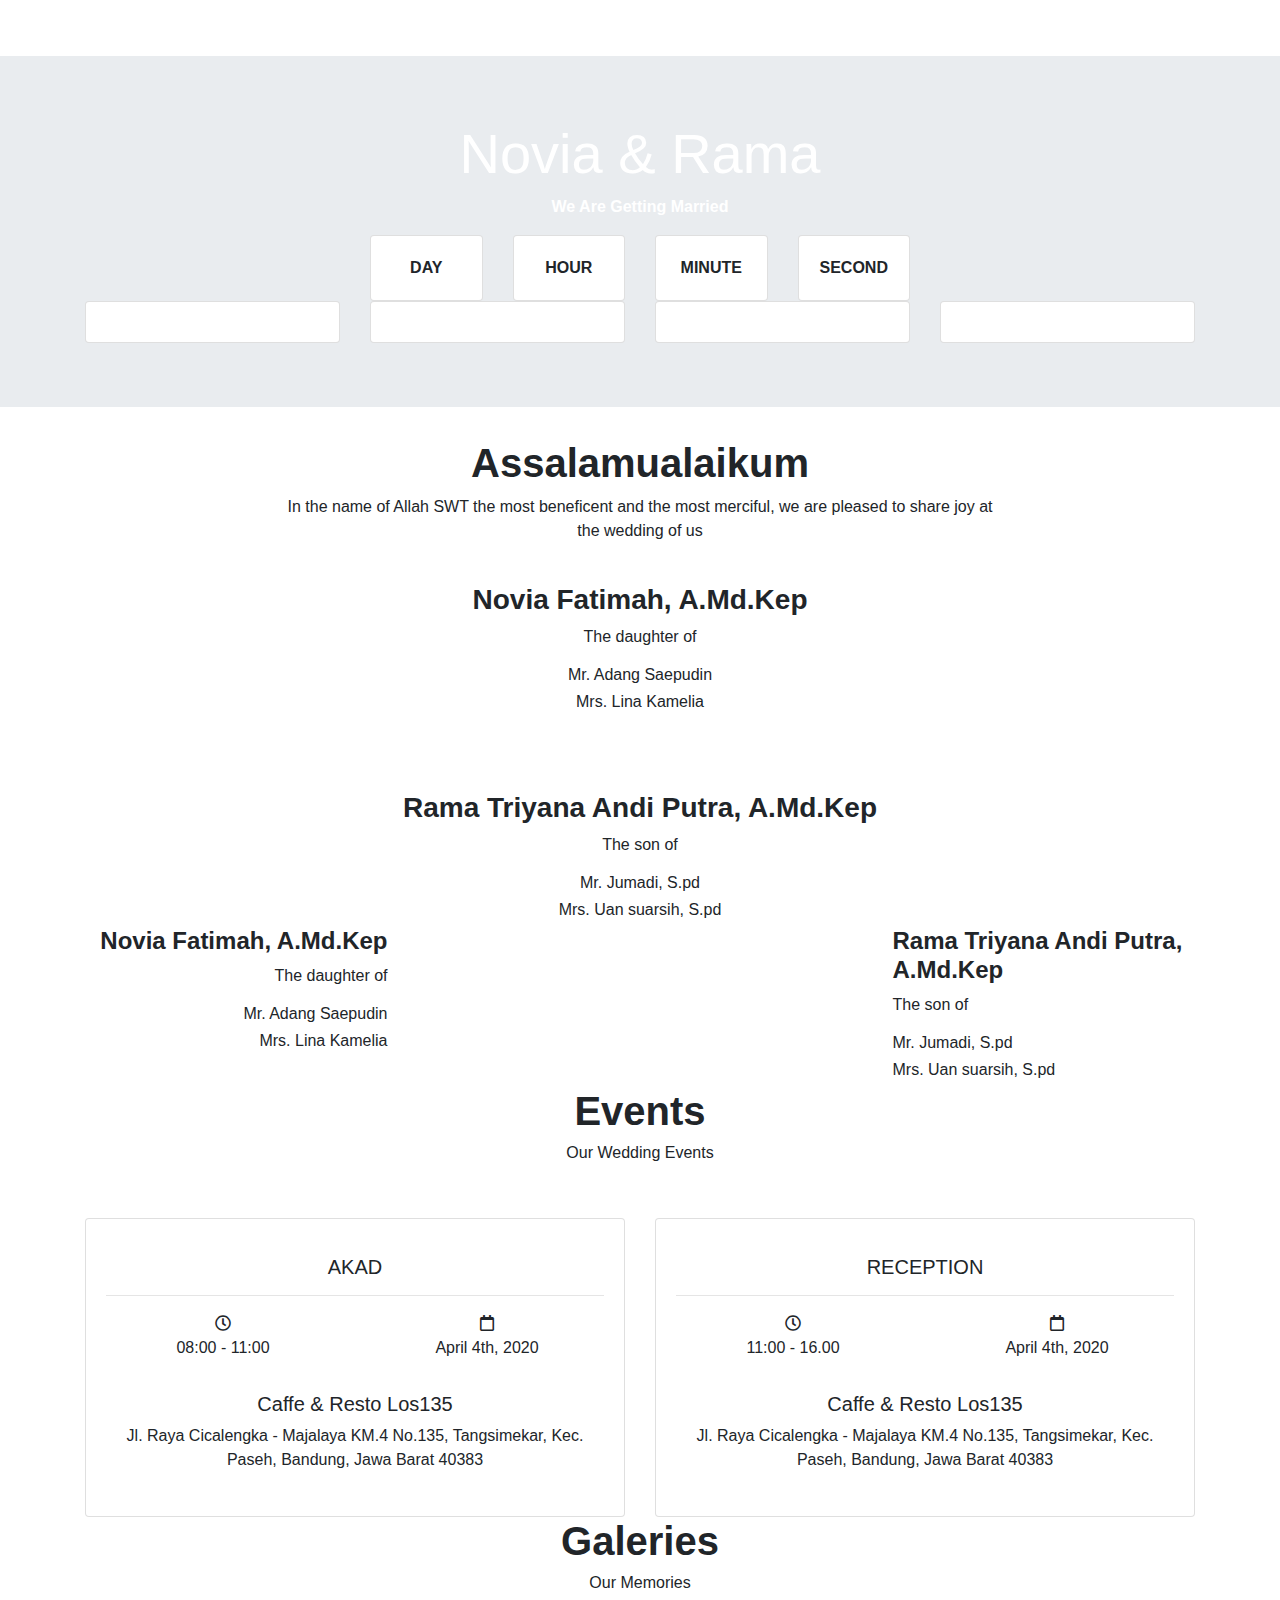
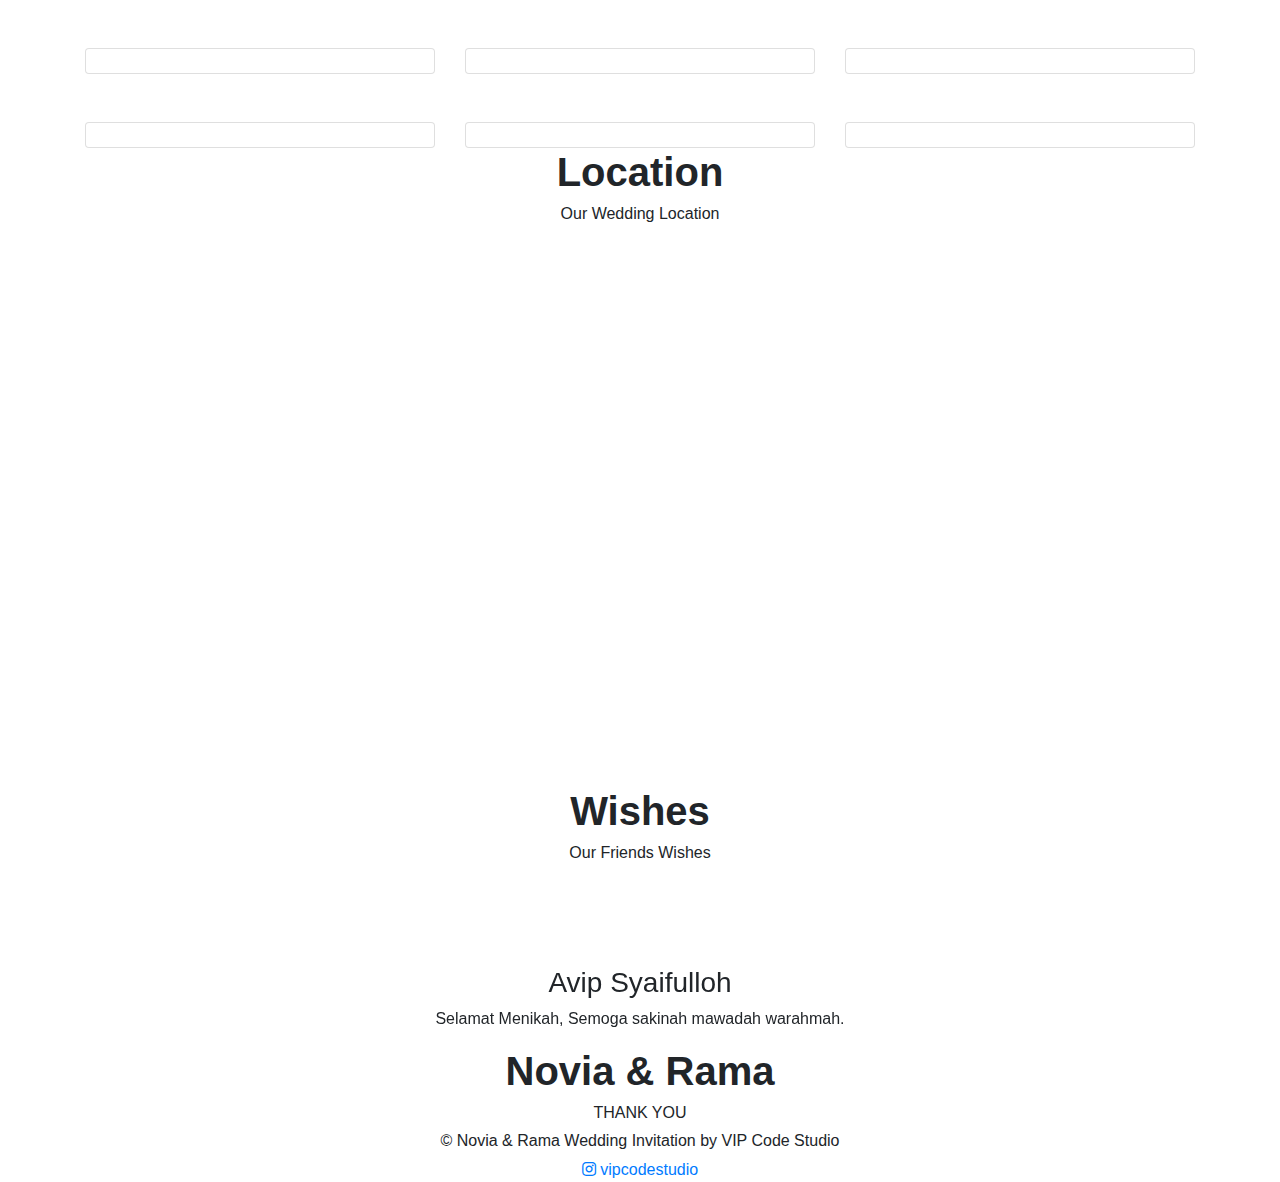
==== index.html @ 7a6344ca "Update v.3" ====
<!doctype html>
<html lang="en">

<head>
    <!-- Required meta tags -->
    <meta charset="utf-8">
    <meta name="viewport" content="width=device-width, initial-scale=1">
    <link rel="icon" type="image/png" href="assets/img/fav.png">
    <!-- Bootstrap CSS -->
    <link rel="stylesheet" href="https://cdn.jsdelivr.net/npm/bootstrap@4.5.3/dist/css/bootstrap.min.css">
    <link rel="preconnect" href="https://fonts.gstatic.com">
    <link
        href="https://fonts.googleapis.com/css2?family=Sacramento&family=Work+Sans:ital,wght@0,100;0,200;0,300;0,400;0,500;0,600;0,700;0,800;0,900;1,100;1,200;1,300;1,400;1,500;1,600;1,700;1,800;1,900&display=swap"
        rel="stylesheet">
    <link href="https://fonts.googleapis.com/css2?family=Sacramento&display=swap" rel="stylesheet">
    <link rel="stylesheet" href="https://pro.fontawesome.com/releases/v5.10.0/css/all.css">
    <link rel="stylesheet" href="css/style.css">
    <title>Novia & Rama</title>
</head>

<body class="bg3">
    <nav class="navbar">
        <div
            class="container justify-content-center text-center align-content-center align-items-center align-self-center center">
            <a class="navbar-brand font1 text-white" href="#">Wedding</a>
        </div>
    </nav>
    <div class="jumbotron jumbotron-fluid parallax">
        <div
            class="container justify-content-center text-center align-content-center align-items-center align-self-center center">
            <h1 class="display-4 font1 text-white">Novia & Rama</h1>
            <p class="text-white font-weight-bolder">We Are Getting Married</p>
            <div class="row desktop counter">
                <div class="col-3">
                </div>
                <div class="col-6">
                    <div class="row">
                        <div class="col-3">
                            <div class="card mx-auto">
                                <div class="card-body round">
                                    <div id="day">

                                    </div>
                                    <div class="count-text font-weight-bold">
                                        DAY
                                    </div>
                                </div>
                            </div>
                        </div>
                        <div class="col-3">
                            <div class="card mx-auto">
                                <div class="card-body round">
                                    <div id="hour">

                                    </div>
                                    <div class="count-text font-weight-bold">
                                        HOUR
                                    </div>
                                </div>
                            </div>
                        </div>
                        <div class="col-3">
                            <div class="card mx-auto">
                                <div class="card-body round">
                                    <div id="minute">

                                    </div>
                                    <div class="count-text font-weight-bold">
                                        MINUTE
                                    </div>
                                </div>
                            </div>
                        </div>
                        <div class="col-3">
                            <div class="card mx-auto">
                                <div class="card-body round">
                                    <div id="second">

                                    </div>
                                    <div class="count-text font-weight-bold">
                                        SECOND
                                    </div>
                                </div>
                            </div>
                        </div>
                    </div>

                </div>
                <div class="col-3">
                </div>
            </div>
            <div class="row mobile counter">

                <div class="col-12">
                    <div class="row">
                        <div class="col-3">
                            <div class="card mx-auto">
                                <div class="card-body round">
                                    <div id="day-mobile">

                                    </div>
                                </div>
                            </div>
                        </div>
                        <div class="col-3">
                            <div class="card mx-auto">
                                <div class="card-body round">
                                    <div id="hour-mobile">

                                    </div>
                                </div>
                            </div>
                        </div>
                        <div class="col-3">
                            <div class="card mx-auto">
                                <div class="card-body round">
                                    <div id="minute-mobile">

                                    </div>
                                </div>
                            </div>
                        </div>
                        <div class="col-3">
                            <div class="card mx-auto">
                                <div class="card-body round">
                                    <div id="second-mobile">

                                    </div>
                                </div>
                            </div>
                        </div>
                    </div>

                </div>
            </div>
        </div>
    </div>
    <section class="hello bg3">
        <div class="container" id="hello">
            <div class="hello-title text-center">
                <div class="row">
                    <div class="col-0 col-md-2 col-lg-2">

                    </div>
                    <div class="col-12 col-md-8 col-lg-8">
                        <h1 class="font1 font-weight-bold color1">Assalamualaikum</h1>
                        <p class="color1">In the name of Allah SWT the most beneficent and the most merciful, we are
                            pleased to share joy at the wedding of us</p>
                    </div>
                    <div class="col-0 col-md-2 col-lg-2">

                    </div>
                </div>
            </div>
            <div class="hello-body justify-content-center text-center align-content-center mobile">
                <div class="row">
                    <div class="col-12">
                        <div class="row">
                            <div class="col-12">
                                <img src="assets/img/12.png" alt="">
                            </div>
                            <div class="col-12">
                                <h3 class="font1 font-weight-bolder name color1-dark">Novia Fatimah, A.Md.Kep</h3>
                                <p class="color1">The daughter of</p>
                                <h6 class="color1">Mr. Adang Saepudin</h6>
                                <h6 class="color1">Mrs. Lina Kamelia</h6>
                            </div>

                        </div>

                    </div>
                    <div class="col-12 mt-5">
                        <div class="row">
                            <div class="col-12">
                                <img src="assets/img/11.png" alt="">
                            </div>
                            <div class="col-12">
                                <h3 class="font1 font-weight-bolder name color1-dark">Rama Triyana Andi Putra, A.Md.Kep
                                </h3>
                                <p class="color1">The son of</p>
                                <h6 class="color1">Mr. Jumadi, S.pd</h6>
                                <h6 class="color1">Mrs. Uan suarsih, S.pd</h6>
                            </div>
                        </div>

                    </div>
                </div>
            </div>
            <div class="hello-body desktop">
                <div class="row">
                    <div class="col-6">
                        <div class="row">
                            <div class="col-7 text-right">
                                <h4 class="font1 font-weight-bolder name color1-dark">Novia Fatimah, A.Md.Kep</h4>
                                <p class="color1">The daughter of</p>
                                <h6 class="color1">Mr. Adang Saepudin</h6>
                                <h6 class="color1">Mrs. Lina Kamelia</h6>
                            </div>
                            <div class="col-5">
                                <img src="assets/img/12.png" alt="">
                            </div>
                        </div>

                    </div>
                    <div class="col-6">
                        <div class="row">
                            <div class="col-5">
                                <img src="assets/img/11.png" alt="">
                            </div>
                            <div class="col-7">
                                <h4 class="font1 font-weight-bolder name color1-dark">Rama Triyana Andi Putra, A.Md.Kep
                                </h4>
                                <p class="color1">The son of</p>
                                <h6 class="color1">Mr. Jumadi, S.pd</h6>
                                <h6 class="color1">Mrs. Uan suarsih, S.pd</h6>
                            </div>
                        </div>

                    </div>
                </div>
            </div>
        </div>
    </section>
    <section class="event bg1">
        <div class="container" id="event">
            <div class="hello-title text-center">
                <h1 class="font1 font-weight-bold color3">Events</h1>
                <h6 class="color3 subtitle">Our Wedding Events</h6>
            </div>
            <div class="row">
                <div class="col-sm-12 col-lg-6 col-md-6 text-center mt-5">
                    <div class="card bg3">
                        <div class="card-body bg1-dark color3">
                            <h5 class="card-title mt-3">AKAD</h5>
                            <hr class="bg3">
                            <div class="row mb-3 mt-3">
                                <div class="col">
                                    <i class="far fa-clock"></i>
                                    <p>08:00 - 11:00</p>
                                </div>
                                <div class="col">
                                    <i class="far fa-calendar"></i>
                                    <p>April 4th, 2020</p>
                                </div>
                            </div>
                            <h5 cla>Caffe & Resto Los135</h5>
                            <p class="card-text mb-4">Jl. Raya Cicalengka - Majalaya KM.4 No.135, Tangsimekar, Kec.
                                Paseh, Bandung, Jawa Barat 40383</p>
                        </div>
                    </div>
                </div>
                <div class="col-sm-12 col-lg-6 col-md-6 text-center mt-5">
                    <div class="card bg3">
                        <div class="card-body bg1-dark color3">
                            <h5 class="card-title mt-3">RECEPTION</h5>
                            <hr class="bg3">
                            <div class="row mb-3 mt-3">
                                <div class="col">
                                    <i class="far fa-clock"></i>
                                    <p>11:00 - 16.00</p>
                                </div>
                                <div class="col">
                                    <i class="far fa-calendar"></i>
                                    <p>April 4th, 2020</p>
                                </div>
                            </div>
                            <h5>Caffe & Resto Los135</h5>
                            <p class="card-text mb-4">Jl. Raya Cicalengka - Majalaya KM.4 No.135, Tangsimekar, Kec.
                                Paseh, Bandung, Jawa Barat 40383</p>
                        </div>
                    </div>
                </div>
            </div>
        </div>
    </section>
    <section class="galery">
        <div class="container" id="event">
            <div class="hello-title text-center">
                <h1 class="font1 font-weight-bold color1">Galeries</h1>
                <h6 class="color1 subtitle">Our Memories</h6>
            </div>
            <div class="row">
                <div class="col-sm-12 col-lg-4 col-md-4 text-center mt-5">
                    <div class="card bg3">
                        <a type="button" data-toggle="modal" data-target="#exampleModal1">
                            <img src="assets/img/1.jpg" alt="" style="width: 100%;">
                        </a>
                        <div class="modal fade" id="exampleModal1" tabindex="-1" aria-labelledby="exampleModalLabel"
                            aria-hidden="true">
                            <div class="modal-dialog">
                                <div class="modal-content">
                                    <div class="modal-body">
                                        <button type="button" class="close mb-3" data-dismiss="modal"
                                            aria-label="Close">
                                            <span aria-hidden="true">&times;</span>
                                        </button>
                                        <img src="assets/img/1.jpg" alt="" style="width: 100%;">
                                    </div>
                                </div>
                            </div>
                        </div>
                    </div>
                </div>
                <div class="col-sm-12 col-lg-4 col-md-4 text-center mt-5">
                    <div class="card bg3">
                        <a type="button" data-toggle="modal" data-target="#exampleModal2">
                            <img src="assets/img/2.jpg" alt="" style="width: 100%;">
                        </a>
                        <div class="modal fade" id="exampleModal2" tabindex="-1" aria-labelledby="exampleModalLabel"
                            aria-hidden="true">
                            <div class="modal-dialog">
                                <div class="modal-content">
                                    <div class="modal-body">
                                        <button type="button" class="close mb-3" data-dismiss="modal"
                                            aria-label="Close">
                                            <span aria-hidden="true">&times;</span>
                                        </button>
                                        <img src="assets/img/2.jpg" alt="" style="width: 100%;">
                                    </div>
                                </div>
                            </div>
                        </div>
                    </div>
                </div>
                <div class="col-sm-12 col-lg-4 col-md-4 text-center mt-5">
                    <div class="card bg3">
                        <a type="button" data-toggle="modal" data-target="#exampleModal3">
                            <img src="assets/img/3.jpg" alt="" style="width: 100%;">
                        </a>
                        <div class="modal fade" id="exampleModal3" tabindex="-1" aria-labelledby="exampleModalLabel"
                            aria-hidden="true">
                            <div class="modal-dialog">
                                <div class="modal-content">
                                    <div class="modal-body">
                                        <button type="button" class="close mb-3" data-dismiss="modal"
                                            aria-label="Close">
                                            <span aria-hidden="true">&times;</span>
                                        </button>
                                        <img src="assets/img/3.jpg" alt="" style="width: 100%;">
                                    </div>
                                </div>
                            </div>
                        </div>
                    </div>
                </div>
                <div class="col-sm-12 col-lg-4 col-md-4 text-center mt-5">
                    <div class="card bg3">
                        <a type="button" data-toggle="modal" data-target="#exampleModal4">
                            <img src="assets/img/4.jpg" alt="" style="width: 100%;">
                        </a>
                        <div class="modal fade" id="exampleModal4" tabindex="-1" aria-labelledby="exampleModalLabel"
                            aria-hidden="true">
                            <div class="modal-dialog">
                                <div class="modal-content">
                                    <div class="modal-body">
                                        <button type="button" class="close mb-3" data-dismiss="modal"
                                            aria-label="Close">
                                            <span aria-hidden="true">&times;</span>
                                        </button>
                                        <img src="assets/img/4.jpg" alt="" style="width: 100%;">
                                    </div>
                                </div>
                            </div>
                        </div>
                    </div>
                </div>
                <div class="col-sm-12 col-lg-4 col-md-4 text-center mt-5">
                    <div class="card bg3">
                        <a type="button" data-toggle="modal" data-target="#exampleModal5">
                            <img src="assets/img/5.jpg" alt="" style="width: 100%;">
                        </a>
                        <div class="modal fade" id="exampleModal5" tabindex="-1" aria-labelledby="exampleModalLabel"
                            aria-hidden="true">
                            <div class="modal-dialog">
                                <div class="modal-content">
                                    <div class="modal-body">
                                        <button type="button" class="close mb-3" data-dismiss="modal"
                                            aria-label="Close">
                                            <span aria-hidden="true">&times;</span>
                                        </button>
                                        <img src="assets/img/5.jpg" alt="" style="width: 100%;">
                                    </div>
                                </div>
                            </div>
                        </div>
                    </div>
                </div>
                <div class="col-sm-12 col-lg-4 col-md-4 text-center mt-5">
                    <div class="card bg3">
                        <a type="button" data-toggle="modal" data-target="#exampleModal6">
                            <img src="assets/img/1.jpg" alt="" style="width: 100%;">
                        </a>
                        <div class="modal fade" id="exampleModal6" tabindex="-1" aria-labelledby="exampleModalLabel"
                            aria-hidden="true">
                            <div class="modal-dialog">
                                <div class="modal-content">
                                    <div class="modal-body">
                                        <button type="button" class="close mb-3" data-dismiss="modal"
                                            aria-label="Close">
                                            <span aria-hidden="true">&times;</span>
                                        </button>
                                        <img src="assets/img/1.jpg" alt="" style="width: 100%;">
                                    </div>
                                </div>
                            </div>
                        </div>
                    </div>
                </div>
            </div>
        </div>
    </section>

    <section class="location bg1">
        <div class="container" id="event">
            <div class="hello-title text-center">
                <h1 class="font1 font-weight-bold color3">Location</h1>
                <h6 class="color3 subtitle">Our Wedding Location</h6>
            </div>
            <div class="row">
                <div class="col-12 text-center mt-5">
                    <iframe
                        src="https://www.google.com/maps/embed?pb=!1m18!1m12!1m3!1d1979.8964430407887!2d107.78313788121464!3d-7.0336127364012455!2m3!1f0!2f0!3f0!3m2!1i1024!2i768!4f13.1!3m3!1m2!1s0x2e68c76e57fc1f1b%3A0x6f601465668c6c4a!2sCaffe%20%26%20Resto%20Los135!5e0!3m2!1sid!2sid!4v1610273594514!5m2!1sid!2sid"
                        frameborder="0" style="border:0; width: 100%; height: 500px;" allowfullscreen=""
                        aria-hidden="false" tabindex="0"></iframe>
                </div>
            </div>
        </div>
    </section>

    <section class="wishes">
        <div class="container" id="event">
            <div class="hello-title text-center">
                <h1 class="font1 font-weight-bold color1">Wishes</h1>
                <h6 class="color1 subtitle">Our Friends Wishes</h6>
            </div>
            <div class="row">
                <div class="col-12 text-center mt-5">
                    <div id="carouselExampleControls" class="carousel slide" data-ride="carousel">
                        <div class="carousel-inner">
                            <div class="carousel-item active pt-5">
                                <h3 class="color1">Avip Syaifulloh</h3>
                                <p class="color1">Selamat Menikah, Semoga sakinah mawadah warahmah.</p>
                            </div>
                            <div class="carousel-item pt-5">
                                <h3 class="color1">Nurwidyah Azizah</h3>
                                <p class="color1">Selamat Menikah, Semoga sakinah mawadah warahmah</p>
                            </div>
                            <div class="carousel-item pt-5">
                                <h3 class="color1">Nursafira</h3>
                                <p class="color1">Selamat Menikah, Semoga sakinah mawadah warahmah</p>
                            </div>
                        </div>
                        <a class="carousel-control-prev" href="#carouselExampleControls" role="button"
                            data-slide="prev">
                            <span class="carousel-control-prev-icon color1" aria-hidden="true"></span>
                            <span class="sr-only">Previous</span>
                        </a>
                        <a class="carousel-control-next" href="#carouselExampleControls" role="button"
                            data-slide="next">
                            <span class="carousel-control-next-icon" aria-hidden="true"></span>
                            <span class="sr-only">Next</span>
                        </a>
                    </div>
                </div>
            </div>

        </div>
    </section>
    <section class="footer">
        <div class="container" id="event">
            <div class="hello-title text-center">
                <h1 class="font1 font-weight-bold color1">Novia & Rama</h1>
                <h6 class="color1 subtitle">THANK YOU</h6>
                <h6 class="color1 ft">© Novia & Rama Wedding Invitation by VIP Code Studio</h6>
                <a href="#"><span class="color1"><i class="fab fa-instagram"></i> vipcodestudio</span></a>
            </div>
        </div>
    </section>
    <audio id="idAudio" autoplay preload loop>
        <source src="assets/audio/audio.mp3" type="audio/mpeg">
        Your browser does not support the audio element.
    </audio>
    



    <!-- Optional JavaScript; choose one of the two! -->

    <!-- Option 1: Bootstrap Bundle with Popper -->
    <script src="https://code.jquery.com/jquery-3.5.1.min.js"></script>
    <script src="https://cdn.jsdelivr.net/npm/bootstrap@4.5.3/dist/js/bootstrap.bundle.min.js"></script>
    <script src="js/script.js"></script>
    <!-- Option 2: Separate Popper and Bootstrap JS -->
    <!--
    <script src="https://cdn.jsdelivr.net/npm/@popperjs/core@2.5.4/dist/umd/popper.min.js" integrity="sha384-q2kxQ16AaE6UbzuKqyBE9/u/KzioAlnx2maXQHiDX9d4/zp8Ok3f+M7DPm+Ib6IU" crossorigin="anonymous"></script>
    <script src="https://cdn.jsdelivr.net/npm/bootstrap@5.0.0-beta1/dist/js/bootstrap.min.js" integrity="sha384-pQQkAEnwaBkjpqZ8RU1fF1AKtTcHJwFl3pblpTlHXybJjHpMYo79HY3hIi4NKxyj" crossorigin="anonymous"></script>
    -->
</body>

</html>
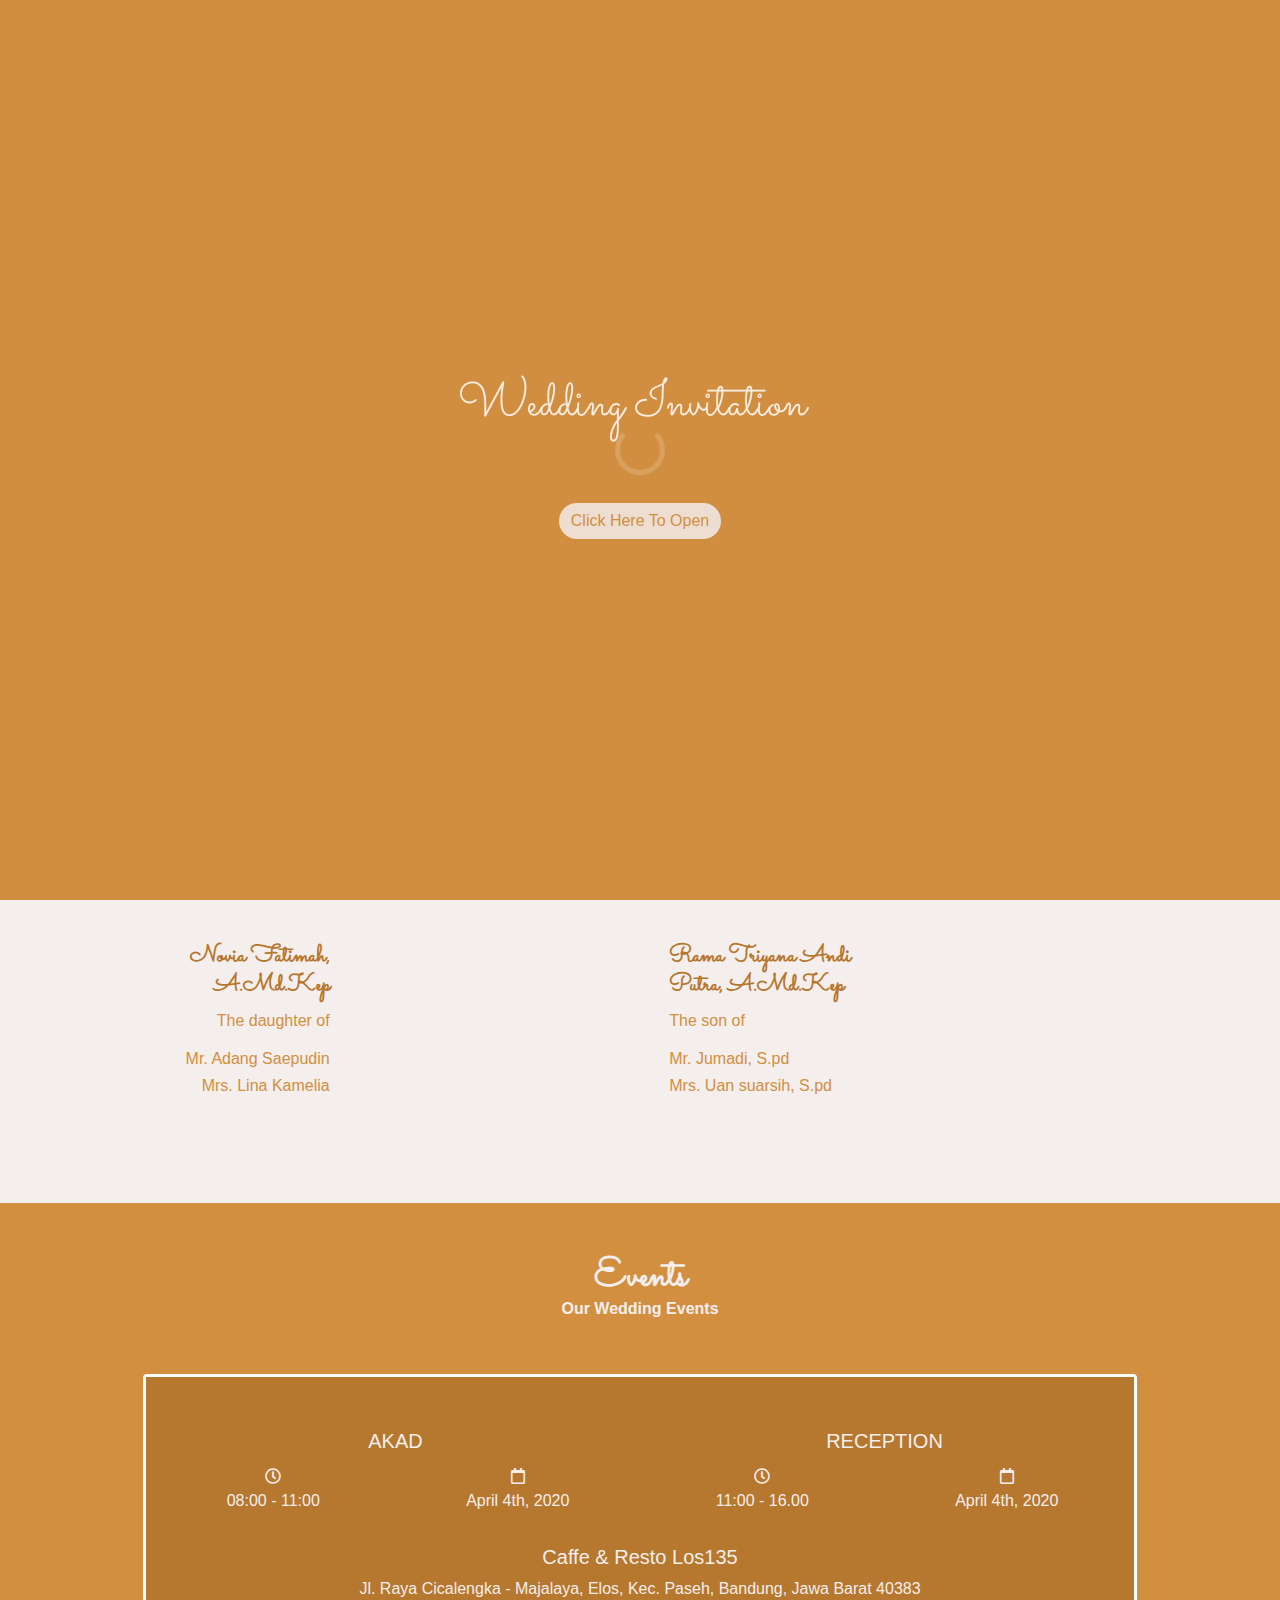
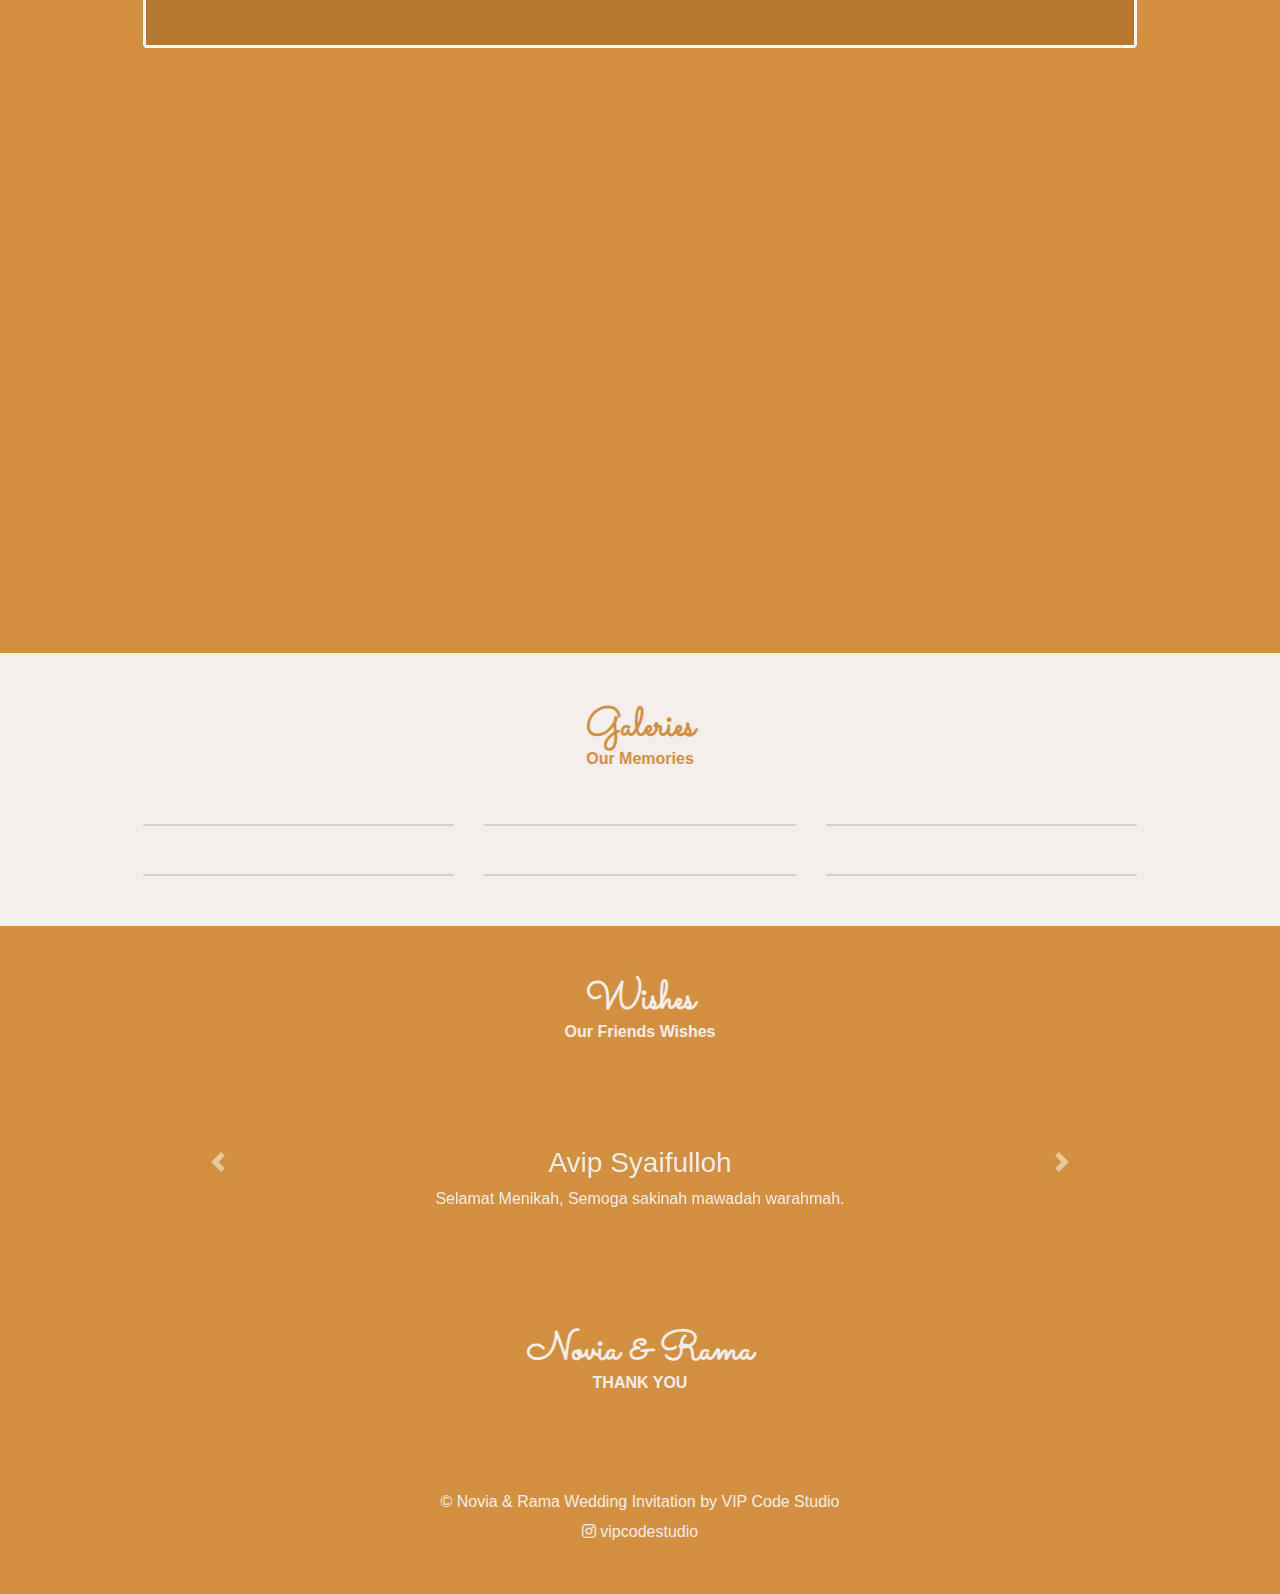
==== commit 52a0473c: "add preloader" ====
--- a/index.html
+++ b/index.html
@@ -1,500 +1,466 @@
-<!doctype html>
+<!DOCTYPE html>
 <html lang="en">
-
-<head>
+  <head>
     <!-- Required meta tags -->
-    <meta charset="utf-8">
-    <meta name="viewport" content="width=device-width, initial-scale=1">
-    <link rel="icon" type="image/png" href="assets/img/fav.png">
+    <meta charset="utf-8" />
+    <meta name="viewport" content="width=device-width, initial-scale=1" />
+    <link rel="icon" type="image/png" href="assets/img/fav.png" />
     <!-- Bootstrap CSS -->
-    <link rel="stylesheet" href="https://cdn.jsdelivr.net/npm/bootstrap@4.5.3/dist/css/bootstrap.min.css">
-    <link rel="preconnect" href="https://fonts.gstatic.com">
     <link
-        href="https://fonts.googleapis.com/css2?family=Sacramento&family=Work+Sans:ital,wght@0,100;0,200;0,300;0,400;0,500;0,600;0,700;0,800;0,900;1,100;1,200;1,300;1,400;1,500;1,600;1,700;1,800;1,900&display=swap"
-        rel="stylesheet">
-    <link href="https://fonts.googleapis.com/css2?family=Sacramento&display=swap" rel="stylesheet">
-    <link rel="stylesheet" href="https://pro.fontawesome.com/releases/v5.10.0/css/all.css">
-    <link rel="stylesheet" href="css/style.css">
+      rel="stylesheet"
+      href="https://cdn.jsdelivr.net/npm/bootstrap@4.5.3/dist/css/bootstrap.min.css"
+    />
+
+    <link rel="preconnect" href="https://fonts.gstatic.com" />
+    <link
+      href="https://fonts.googleapis.com/css2?family=Sacramento&family=Work+Sans:ital,wght@0,100;0,200;0,300;0,400;0,500;0,600;0,700;0,800;0,900;1,100;1,200;1,300;1,400;1,500;1,600;1,700;1,800;1,900&display=swap"
+      rel="stylesheet"
+    />
+    <link
+      href="https://fonts.googleapis.com/css2?family=Sacramento&display=swap"
+      rel="stylesheet"
+    />
+    <link
+      rel="stylesheet"
+      href="https://pro.fontawesome.com/releases/v5.10.0/css/all.css"
+    />
+    <link rel="stylesheet" href="css/styles.css" />
+    <script src="https://code.jquery.com/jquery-3.5.1.min.js"></script>
     <title>Novia & Rama</title>
-</head>
-
-<body class="bg3">
+  </head>
+
+  <body class="bg3">
+    <div class="loader-container">
+      <div class="loader"></div>
+    </div>
+
+    <div class="welcome" id="welcome">
+      <div class="row">
+        <div class="col-12 text-center">
+          <h1 class="navbar-brand font1 text-white" href="#">
+            Wedding Invitation
+          </h1>
+        </div>
+        <div class="col-12 text-center">
+          <button type="button" class="btn-open btn mt-5" id="btn-open">
+            Click Here To Open
+          </button>
+        </div>
+      </div>
+    </div>
+
     <nav class="navbar">
-        <div
-            class="container justify-content-center text-center align-content-center align-items-center align-self-center center">
-            <a class="navbar-brand font1 text-white" href="#">Wedding</a>
-        </div>
+      <div
+        class="container justify-content-center text-center align-content-center align-items-center align-self-center center"
+      >
+        <a class="navbar-brand font1 text-white" href="#">Wedding</a>
+      </div>
     </nav>
     <div class="jumbotron jumbotron-fluid parallax">
-        <div
-            class="container justify-content-center text-center align-content-center align-items-center align-self-center center">
-            <h1 class="display-4 font1 text-white">Novia & Rama</h1>
-            <p class="text-white font-weight-bolder">We Are Getting Married</p>
-            <div class="row desktop counter">
-                <div class="col-3">
-                </div>
-                <div class="col-6">
-                    <div class="row">
-                        <div class="col-3">
-                            <div class="card mx-auto">
-                                <div class="card-body round">
-                                    <div id="day">
-
-                                    </div>
-                                    <div class="count-text font-weight-bold">
-                                        DAY
-                                    </div>
-                                </div>
-                            </div>
-                        </div>
-                        <div class="col-3">
-                            <div class="card mx-auto">
-                                <div class="card-body round">
-                                    <div id="hour">
-
-                                    </div>
-                                    <div class="count-text font-weight-bold">
-                                        HOUR
-                                    </div>
-                                </div>
-                            </div>
-                        </div>
-                        <div class="col-3">
-                            <div class="card mx-auto">
-                                <div class="card-body round">
-                                    <div id="minute">
-
-                                    </div>
-                                    <div class="count-text font-weight-bold">
-                                        MINUTE
-                                    </div>
-                                </div>
-                            </div>
-                        </div>
-                        <div class="col-3">
-                            <div class="card mx-auto">
-                                <div class="card-body round">
-                                    <div id="second">
-
-                                    </div>
-                                    <div class="count-text font-weight-bold">
-                                        SECOND
-                                    </div>
-                                </div>
-                            </div>
-                        </div>
-                    </div>
-
-                </div>
-                <div class="col-3">
-                </div>
-            </div>
-            <div class="row mobile counter">
-
-                <div class="col-12">
-                    <div class="row">
-                        <div class="col-3">
-                            <div class="card mx-auto">
-                                <div class="card-body round">
-                                    <div id="day-mobile">
-
-                                    </div>
-                                </div>
-                            </div>
-                        </div>
-                        <div class="col-3">
-                            <div class="card mx-auto">
-                                <div class="card-body round">
-                                    <div id="hour-mobile">
-
-                                    </div>
-                                </div>
-                            </div>
-                        </div>
-                        <div class="col-3">
-                            <div class="card mx-auto">
-                                <div class="card-body round">
-                                    <div id="minute-mobile">
-
-                                    </div>
-                                </div>
-                            </div>
-                        </div>
-                        <div class="col-3">
-                            <div class="card mx-auto">
-                                <div class="card-body round">
-                                    <div id="second-mobile">
-
-                                    </div>
-                                </div>
-                            </div>
-                        </div>
-                    </div>
-
-                </div>
-            </div>
-        </div>
+      <div
+        class="container justify-content-center text-center align-content-center align-items-center align-self-center center"
+      >
+        <h1 class="display-4 font1 text-white">Novia & Rama</h1>
+        <p class="text-white font-weight-bolder">We Are Getting Married</p>
+        <div class="row desktop counter">
+          <div class="col-3"></div>
+          <div class="col-6">
+            <div class="row">
+              <div class="col-3">
+                <div class="card mx-auto">
+                  <div class="card-body round">
+                    <div id="day"></div>
+                    <div class="count-text font-weight-bold">DAY</div>
+                  </div>
+                </div>
+              </div>
+              <div class="col-3">
+                <div class="card mx-auto">
+                  <div class="card-body round">
+                    <div id="hour"></div>
+                    <div class="count-text font-weight-bold">HOUR</div>
+                  </div>
+                </div>
+              </div>
+              <div class="col-3">
+                <div class="card mx-auto">
+                  <div class="card-body round">
+                    <div id="minute"></div>
+                    <div class="count-text font-weight-bold">MINUTE</div>
+                  </div>
+                </div>
+              </div>
+              <div class="col-3">
+                <div class="card mx-auto">
+                  <div class="card-body round">
+                    <div id="second"></div>
+                    <div class="count-text font-weight-bold">SECOND</div>
+                  </div>
+                </div>
+              </div>
+            </div>
+          </div>
+          <div class="col-3"></div>
+        </div>
+        <div class="row mobile counter">
+          <div class="col-12">
+            <div class="row">
+              <div class="col-3">
+                <div class="card mx-auto">
+                  <div class="card-body round">
+                    <div id="day-mobile"></div>
+                  </div>
+                </div>
+              </div>
+              <div class="col-3">
+                <div class="card mx-auto">
+                  <div class="card-body round">
+                    <div id="hour-mobile"></div>
+                  </div>
+                </div>
+              </div>
+              <div class="col-3">
+                <div class="card mx-auto">
+                  <div class="card-body round">
+                    <div id="minute-mobile"></div>
+                  </div>
+                </div>
+              </div>
+              <div class="col-3">
+                <div class="card mx-auto">
+                  <div class="card-body round">
+                    <div id="second-mobile"></div>
+                  </div>
+                </div>
+              </div>
+            </div>
+          </div>
+        </div>
+      </div>
     </div>
     <section class="hello bg3">
-        <div class="container" id="hello">
-            <div class="hello-title text-center">
-                <div class="row">
-                    <div class="col-0 col-md-2 col-lg-2">
-
-                    </div>
-                    <div class="col-12 col-md-8 col-lg-8">
-                        <h1 class="font1 font-weight-bold color1">Assalamualaikum</h1>
-                        <p class="color1">In the name of Allah SWT the most beneficent and the most merciful, we are
-                            pleased to share joy at the wedding of us</p>
-                    </div>
-                    <div class="col-0 col-md-2 col-lg-2">
-
-                    </div>
-                </div>
-            </div>
-            <div class="hello-body justify-content-center text-center align-content-center mobile">
-                <div class="row">
-                    <div class="col-12">
-                        <div class="row">
-                            <div class="col-12">
-                                <img src="assets/img/12.png" alt="">
-                            </div>
-                            <div class="col-12">
-                                <h3 class="font1 font-weight-bolder name color1-dark">Novia Fatimah, A.Md.Kep</h3>
-                                <p class="color1">The daughter of</p>
-                                <h6 class="color1">Mr. Adang Saepudin</h6>
-                                <h6 class="color1">Mrs. Lina Kamelia</h6>
-                            </div>
-
-                        </div>
-
-                    </div>
-                    <div class="col-12 mt-5">
-                        <div class="row">
-                            <div class="col-12">
-                                <img src="assets/img/11.png" alt="">
-                            </div>
-                            <div class="col-12">
-                                <h3 class="font1 font-weight-bolder name color1-dark">Rama Triyana Andi Putra, A.Md.Kep
-                                </h3>
-                                <p class="color1">The son of</p>
-                                <h6 class="color1">Mr. Jumadi, S.pd</h6>
-                                <h6 class="color1">Mrs. Uan suarsih, S.pd</h6>
-                            </div>
-                        </div>
-
-                    </div>
-                </div>
-            </div>
-            <div class="hello-body desktop">
-                <div class="row">
-                    <div class="col-6">
-                        <div class="row">
-                            <div class="col-7 text-right">
-                                <h4 class="font1 font-weight-bolder name color1-dark">Novia Fatimah, A.Md.Kep</h4>
-                                <p class="color1">The daughter of</p>
-                                <h6 class="color1">Mr. Adang Saepudin</h6>
-                                <h6 class="color1">Mrs. Lina Kamelia</h6>
-                            </div>
-                            <div class="col-5">
-                                <img src="assets/img/12.png" alt="">
-                            </div>
-                        </div>
-
-                    </div>
-                    <div class="col-6">
-                        <div class="row">
-                            <div class="col-5">
-                                <img src="assets/img/11.png" alt="">
-                            </div>
-                            <div class="col-7">
-                                <h4 class="font1 font-weight-bolder name color1-dark">Rama Triyana Andi Putra, A.Md.Kep
-                                </h4>
-                                <p class="color1">The son of</p>
-                                <h6 class="color1">Mr. Jumadi, S.pd</h6>
-                                <h6 class="color1">Mrs. Uan suarsih, S.pd</h6>
-                            </div>
-                        </div>
-
-                    </div>
-                </div>
-            </div>
-        </div>
+      <div class="container" id="hello">
+        <div class="hello-title text-center">
+          <div class="row">
+            <div class="col-0 col-md-2 col-lg-2"></div>
+            <div class="col-12 col-md-8 col-lg-8">
+              <h1 class="font1 font-weight-bold color1">Assalamualaikum</h1>
+              <p class="color1">
+                In the name of Allah SWT the most beneficent and the most
+                merciful, we are pleased to share joy at the wedding of us
+              </p>
+            </div>
+            <div class="col-0 col-md-2 col-lg-2"></div>
+          </div>
+        </div>
+        <div
+          class="hello-body justify-content-center text-center align-content-center mobile"
+        >
+          <div class="row">
+            <div class="col-12">
+              <div class="row">
+                <div class="col-12">
+                  <img src="assets/img/12.png" alt="" />
+                </div>
+                <div class="col-12">
+                  <h3 class="font1 font-weight-bolder name color1-dark">
+                    Novia Fatimah, A.Md.Kep
+                  </h3>
+                  <p class="color1">The daughter of</p>
+                  <h6 class="color1">Mr. Adang Saepudin</h6>
+                  <h6 class="color1">Mrs. Lina Kamelia</h6>
+                </div>
+              </div>
+            </div>
+            <div class="col-12 mt-5">
+              <div class="row">
+                <div class="col-12">
+                  <img src="assets/img/11.png" alt="" />
+                </div>
+                <div class="col-12">
+                  <h3 class="font1 font-weight-bolder name color1-dark">
+                    Rama Triyana Andi Putra, A.Md.Kep
+                  </h3>
+                  <p class="color1">The son of</p>
+                  <h6 class="color1">Mr. Jumadi, S.pd</h6>
+                  <h6 class="color1">Mrs. Uan suarsih, S.pd</h6>
+                </div>
+              </div>
+            </div>
+          </div>
+        </div>
+        <div class="hello-body desktop">
+          <div class="row">
+            <div class="col-6">
+              <div class="row">
+                <div class="col-7 text-right">
+                  <h4 class="font1 font-weight-bolder name color1-dark">
+                    Novia Fatimah, A.Md.Kep
+                  </h4>
+                  <p class="color1">The daughter of</p>
+                  <h6 class="color1">Mr. Adang Saepudin</h6>
+                  <h6 class="color1">Mrs. Lina Kamelia</h6>
+                </div>
+                <div class="col-5">
+                  <img src="assets/img/12.png" alt="" />
+                </div>
+              </div>
+            </div>
+            <div class="col-6">
+              <div class="row">
+                <div class="col-5">
+                  <img src="assets/img/11.png" alt="" />
+                </div>
+                <div class="col-7">
+                  <h4 class="font1 font-weight-bolder name color1-dark">
+                    Rama Triyana Andi Putra, A.Md.Kep
+                  </h4>
+                  <p class="color1">The son of</p>
+                  <h6 class="color1">Mr. Jumadi, S.pd</h6>
+                  <h6 class="color1">Mrs. Uan suarsih, S.pd</h6>
+                </div>
+              </div>
+            </div>
+          </div>
+        </div>
+      </div>
     </section>
     <section class="event bg1">
-        <div class="container" id="event">
-            <div class="hello-title text-center">
-                <h1 class="font1 font-weight-bold color3">Events</h1>
-                <h6 class="color3 subtitle">Our Wedding Events</h6>
-            </div>
-            <div class="row">
-                <div class="col-sm-12 col-lg-6 col-md-6 text-center mt-5">
-                    <div class="card bg3">
-                        <div class="card-body bg1-dark color3">
-                            <h5 class="card-title mt-3">AKAD</h5>
-                            <hr class="bg3">
-                            <div class="row mb-3 mt-3">
-                                <div class="col">
-                                    <i class="far fa-clock"></i>
-                                    <p>08:00 - 11:00</p>
-                                </div>
-                                <div class="col">
-                                    <i class="far fa-calendar"></i>
-                                    <p>April 4th, 2020</p>
-                                </div>
-                            </div>
-                            <h5 cla>Caffe & Resto Los135</h5>
-                            <p class="card-text mb-4">Jl. Raya Cicalengka - Majalaya KM.4 No.135, Tangsimekar, Kec.
-                                Paseh, Bandung, Jawa Barat 40383</p>
-                        </div>
+      <div class="container" id="event">
+        <div class="hello-title text-center">
+          <h1 class="font1 font-weight-bold color3">Events</h1>
+          <h6 class="color3 subtitle">Our Wedding Events</h6>
+        </div>
+        <div class="row">
+          <div class="col-sm-12 col-lg-12 col-md-12 text-center mt-5">
+            <div class="card bg3">
+              <div class="card-body bg1-dark color3">
+                <div class="row mb-3 mt-3">
+                  <div class="col-lg-6 col-sm-12 col-md-6">
+                    <h5 class="card-title mt-3">AKAD</h5>
+                    <div class="row">
+                      <div class="col">
+                        <i class="far fa-clock"></i>
+                        <p>08:00 - 11:00</p>
+                      </div>
+                      <div class="col">
+                        <i class="far fa-calendar"></i>
+                        <p>April 4th, 2020</p>
+                      </div>
                     </div>
-                </div>
-                <div class="col-sm-12 col-lg-6 col-md-6 text-center mt-5">
-                    <div class="card bg3">
-                        <div class="card-body bg1-dark color3">
-                            <h5 class="card-title mt-3">RECEPTION</h5>
-                            <hr class="bg3">
-                            <div class="row mb-3 mt-3">
-                                <div class="col">
-                                    <i class="far fa-clock"></i>
-                                    <p>11:00 - 16.00</p>
-                                </div>
-                                <div class="col">
-                                    <i class="far fa-calendar"></i>
-                                    <p>April 4th, 2020</p>
-                                </div>
-                            </div>
-                            <h5>Caffe & Resto Los135</h5>
-                            <p class="card-text mb-4">Jl. Raya Cicalengka - Majalaya KM.4 No.135, Tangsimekar, Kec.
-                                Paseh, Bandung, Jawa Barat 40383</p>
-                        </div>
+                  </div>
+                  <div class="col-lg-6 col-sm-12 col-md-6">
+                    <h5 class="card-title mt-3">RECEPTION</h5>
+                    <div class="row">
+                      <div class="col">
+                        <i class="far fa-clock"></i>
+                        <p>11:00 - 16.00</p>
+                      </div>
+                      <div class="col">
+                        <i class="far fa-calendar"></i>
+                        <p>April 4th, 2020</p>
+                      </div>
                     </div>
-                </div>
-            </div>
-        </div>
+                  </div>
+                </div>
+
+                <h5>Caffe & Resto Los135</h5>
+                <p class="card-text mb-4">
+                  Jl. Raya Cicalengka - Majalaya, Elos, Kec. Paseh, Bandung,
+                  Jawa Barat 40383
+                </p>
+              </div>
+            </div>
+          </div>
+        </div>
+        <div class="row">
+          <div class="col-12 text-center mt-5">
+            <iframe
+              src="https://www.google.com/maps/embed?pb=!1m18!1m12!1m3!1d1979.8964430407887!2d107.78313788121464!3d-7.0336127364012455!2m3!1f0!2f0!3f0!3m2!1i1024!2i768!4f13.1!3m3!1m2!1s0x2e68c76e57fc1f1b%3A0x6f601465668c6c4a!2sCaffe%20%26%20Resto%20Los135!5e0!3m2!1sid!2sid!4v1610273594514!5m2!1sid!2sid"
+              frameborder="0"
+              style="border: 0; width: 100%; height: 500px"
+              allowfullscreen=""
+              aria-hidden="false"
+              tabindex="0"
+            ></iframe>
+          </div>
+        </div>
+      </div>
     </section>
     <section class="galery">
-        <div class="container" id="event">
-            <div class="hello-title text-center">
-                <h1 class="font1 font-weight-bold color1">Galeries</h1>
-                <h6 class="color1 subtitle">Our Memories</h6>
-            </div>
-            <div class="row">
-                <div class="col-sm-12 col-lg-4 col-md-4 text-center mt-5">
-                    <div class="card bg3">
-                        <a type="button" data-toggle="modal" data-target="#exampleModal1">
-                            <img src="assets/img/1.jpg" alt="" style="width: 100%;">
-                        </a>
-                        <div class="modal fade" id="exampleModal1" tabindex="-1" aria-labelledby="exampleModalLabel"
-                            aria-hidden="true">
-                            <div class="modal-dialog">
-                                <div class="modal-content">
-                                    <div class="modal-body">
-                                        <button type="button" class="close mb-3" data-dismiss="modal"
-                                            aria-label="Close">
-                                            <span aria-hidden="true">&times;</span>
-                                        </button>
-                                        <img src="assets/img/1.jpg" alt="" style="width: 100%;">
-                                    </div>
-                                </div>
-                            </div>
-                        </div>
-                    </div>
-                </div>
-                <div class="col-sm-12 col-lg-4 col-md-4 text-center mt-5">
-                    <div class="card bg3">
-                        <a type="button" data-toggle="modal" data-target="#exampleModal2">
-                            <img src="assets/img/2.jpg" alt="" style="width: 100%;">
-                        </a>
-                        <div class="modal fade" id="exampleModal2" tabindex="-1" aria-labelledby="exampleModalLabel"
-                            aria-hidden="true">
-                            <div class="modal-dialog">
-                                <div class="modal-content">
-                                    <div class="modal-body">
-                                        <button type="button" class="close mb-3" data-dismiss="modal"
-                                            aria-label="Close">
-                                            <span aria-hidden="true">&times;</span>
-                                        </button>
-                                        <img src="assets/img/2.jpg" alt="" style="width: 100%;">
-                                    </div>
-                                </div>
-                            </div>
-                        </div>
-                    </div>
-                </div>
-                <div class="col-sm-12 col-lg-4 col-md-4 text-center mt-5">
-                    <div class="card bg3">
-                        <a type="button" data-toggle="modal" data-target="#exampleModal3">
-                            <img src="assets/img/3.jpg" alt="" style="width: 100%;">
-                        </a>
-                        <div class="modal fade" id="exampleModal3" tabindex="-1" aria-labelledby="exampleModalLabel"
-                            aria-hidden="true">
-                            <div class="modal-dialog">
-                                <div class="modal-content">
-                                    <div class="modal-body">
-                                        <button type="button" class="close mb-3" data-dismiss="modal"
-                                            aria-label="Close">
-                                            <span aria-hidden="true">&times;</span>
-                                        </button>
-                                        <img src="assets/img/3.jpg" alt="" style="width: 100%;">
-                                    </div>
-                                </div>
-                            </div>
-                        </div>
-                    </div>
-                </div>
-                <div class="col-sm-12 col-lg-4 col-md-4 text-center mt-5">
-                    <div class="card bg3">
-                        <a type="button" data-toggle="modal" data-target="#exampleModal4">
-                            <img src="assets/img/4.jpg" alt="" style="width: 100%;">
-                        </a>
-                        <div class="modal fade" id="exampleModal4" tabindex="-1" aria-labelledby="exampleModalLabel"
-                            aria-hidden="true">
-                            <div class="modal-dialog">
-                                <div class="modal-content">
-                                    <div class="modal-body">
-                                        <button type="button" class="close mb-3" data-dismiss="modal"
-                                            aria-label="Close">
-                                            <span aria-hidden="true">&times;</span>
-                                        </button>
-                                        <img src="assets/img/4.jpg" alt="" style="width: 100%;">
-                                    </div>
-                                </div>
-                            </div>
-                        </div>
-                    </div>
-                </div>
-                <div class="col-sm-12 col-lg-4 col-md-4 text-center mt-5">
-                    <div class="card bg3">
-                        <a type="button" data-toggle="modal" data-target="#exampleModal5">
-                            <img src="assets/img/5.jpg" alt="" style="width: 100%;">
-                        </a>
-                        <div class="modal fade" id="exampleModal5" tabindex="-1" aria-labelledby="exampleModalLabel"
-                            aria-hidden="true">
-                            <div class="modal-dialog">
-                                <div class="modal-content">
-                                    <div class="modal-body">
-                                        <button type="button" class="close mb-3" data-dismiss="modal"
-                                            aria-label="Close">
-                                            <span aria-hidden="true">&times;</span>
-                                        </button>
-                                        <img src="assets/img/5.jpg" alt="" style="width: 100%;">
-                                    </div>
-                                </div>
-                            </div>
-                        </div>
-                    </div>
-                </div>
-                <div class="col-sm-12 col-lg-4 col-md-4 text-center mt-5">
-                    <div class="card bg3">
-                        <a type="button" data-toggle="modal" data-target="#exampleModal6">
-                            <img src="assets/img/1.jpg" alt="" style="width: 100%;">
-                        </a>
-                        <div class="modal fade" id="exampleModal6" tabindex="-1" aria-labelledby="exampleModalLabel"
-                            aria-hidden="true">
-                            <div class="modal-dialog">
-                                <div class="modal-content">
-                                    <div class="modal-body">
-                                        <button type="button" class="close mb-3" data-dismiss="modal"
-                                            aria-label="Close">
-                                            <span aria-hidden="true">&times;</span>
-                                        </button>
-                                        <img src="assets/img/1.jpg" alt="" style="width: 100%;">
-                                    </div>
-                                </div>
-                            </div>
-                        </div>
-                    </div>
-                </div>
-            </div>
-        </div>
+      <div class="container" id="event">
+        <div class="hello-title text-center">
+          <h1 class="font1 font-weight-bold color1">Galeries</h1>
+          <h6 class="color1 subtitle">Our Memories</h6>
+        </div>
+        <div class="row">
+          <div class="col-sm-12 col-lg-4 col-md-4 text-center mt-5">
+            <div class="card bg3">
+              <img
+                src="assets/img/1.jpg"
+                alt=""
+                class="border-card"
+                style="width: 100%"
+              />
+            </div>
+          </div>
+          <div class="col-sm-12 col-lg-4 col-md-4 text-center mt-5">
+            <div class="card bg3">
+              <img
+                src="assets/img/2.jpg"
+                alt=""
+                class="border-card"
+                style="width: 100%"
+              />
+            </div>
+          </div>
+          <div class="col-sm-12 col-lg-4 col-md-4 text-center mt-5">
+            <div class="card bg3">
+              <img
+                src="assets/img/3.jpg"
+                alt=""
+                class="border-card"
+                style="width: 100%"
+              />
+            </div>
+          </div>
+          <div class="col-sm-12 col-lg-4 col-md-4 text-center mt-5">
+            <div class="card bg3">
+              <img
+                src="assets/img/4.jpg"
+                alt=""
+                class="border-card"
+                style="width: 100%"
+              />
+            </div>
+          </div>
+          <div class="col-sm-12 col-lg-4 col-md-4 text-center mt-5">
+            <div class="card bg3">
+              <img
+                src="assets/img/5.jpg"
+                alt=""
+                class="border-card"
+                style="width: 100%"
+              />
+            </div>
+          </div>
+          <div class="col-sm-12 col-lg-4 col-md-4 text-center mt-5">
+            <div class="card bg3">
+              <img
+                src="assets/img/1.jpg"
+                alt=""
+                class="border-card"
+                style="width: 100%"
+              />
+            </div>
+          </div>
+        </div>
+      </div>
     </section>
 
-    <section class="location bg1">
-        <div class="container" id="event">
-            <div class="hello-title text-center">
-                <h1 class="font1 font-weight-bold color3">Location</h1>
-                <h6 class="color3 subtitle">Our Wedding Location</h6>
-            </div>
-            <div class="row">
-                <div class="col-12 text-center mt-5">
-                    <iframe
-                        src="https://www.google.com/maps/embed?pb=!1m18!1m12!1m3!1d1979.8964430407887!2d107.78313788121464!3d-7.0336127364012455!2m3!1f0!2f0!3f0!3m2!1i1024!2i768!4f13.1!3m3!1m2!1s0x2e68c76e57fc1f1b%3A0x6f601465668c6c4a!2sCaffe%20%26%20Resto%20Los135!5e0!3m2!1sid!2sid!4v1610273594514!5m2!1sid!2sid"
-                        frameborder="0" style="border:0; width: 100%; height: 500px;" allowfullscreen=""
-                        aria-hidden="false" tabindex="0"></iframe>
-                </div>
-            </div>
-        </div>
+    <section class="wishes bg1">
+      <div class="container" id="event">
+        <div class="hello-title text-center">
+          <h1 class="font1 font-weight-bold color3">Wishes</h1>
+          <h6 class="color3 subtitle">Our Friends Wishes</h6>
+        </div>
+        <div class="row">
+          <div class="col-12 text-center mt-5">
+            <div
+              id="carouselExampleControls"
+              class="carousel slide"
+              data-ride="carousel"
+            >
+              <div class="carousel-inner">
+                <div class="carousel-item active pt-5">
+                  <h3 class="color3">Avip Syaifulloh</h3>
+                  <p class="color3">
+                    Selamat Menikah, Semoga sakinah mawadah warahmah.
+                  </p>
+                </div>
+                <div class="carousel-item pt-5">
+                  <h3 class="color3">Nurwidyah Azizah</h3>
+                  <p class="color3">
+                    Selamat Menikah, Semoga sakinah mawadah warahmah
+                  </p>
+                </div>
+                <div class="carousel-item pt-5">
+                  <h3 class="color3">Nursafira</h3>
+                  <p class="color3">
+                    Selamat Menikah, Semoga sakinah mawadah warahmah
+                  </p>
+                </div>
+              </div>
+              <a
+                class="carousel-control-prev"
+                href="#carouselExampleControls"
+                role="button"
+                data-slide="prev"
+              >
+                <span
+                  class="carousel-control-prev-icon"
+                  aria-hidden="true"
+                ></span>
+                <span class="sr-only">Previous</span>
+              </a>
+              <a
+                class="carousel-control-next"
+                href="#carouselExampleControls"
+                role="button"
+                data-slide="next"
+              >
+                <span
+                  class="carousel-control-next-icon"
+                  aria-hidden="true"
+                ></span>
+                <span class="sr-only">Next</span>
+              </a>
+            </div>
+          </div>
+        </div>
+      </div>
     </section>
-
-    <section class="wishes">
-        <div class="container" id="event">
-            <div class="hello-title text-center">
-                <h1 class="font1 font-weight-bold color1">Wishes</h1>
-                <h6 class="color1 subtitle">Our Friends Wishes</h6>
-            </div>
-            <div class="row">
-                <div class="col-12 text-center mt-5">
-                    <div id="carouselExampleControls" class="carousel slide" data-ride="carousel">
-                        <div class="carousel-inner">
-                            <div class="carousel-item active pt-5">
-                                <h3 class="color1">Avip Syaifulloh</h3>
-                                <p class="color1">Selamat Menikah, Semoga sakinah mawadah warahmah.</p>
-                            </div>
-                            <div class="carousel-item pt-5">
-                                <h3 class="color1">Nurwidyah Azizah</h3>
-                                <p class="color1">Selamat Menikah, Semoga sakinah mawadah warahmah</p>
-                            </div>
-                            <div class="carousel-item pt-5">
-                                <h3 class="color1">Nursafira</h3>
-                                <p class="color1">Selamat Menikah, Semoga sakinah mawadah warahmah</p>
-                            </div>
-                        </div>
-                        <a class="carousel-control-prev" href="#carouselExampleControls" role="button"
-                            data-slide="prev">
-                            <span class="carousel-control-prev-icon color1" aria-hidden="true"></span>
-                            <span class="sr-only">Previous</span>
-                        </a>
-                        <a class="carousel-control-next" href="#carouselExampleControls" role="button"
-                            data-slide="next">
-                            <span class="carousel-control-next-icon" aria-hidden="true"></span>
-                            <span class="sr-only">Next</span>
-                        </a>
-                    </div>
-                </div>
-            </div>
-
-        </div>
+    <section class="footer bg1">
+      <div class="container" id="event">
+        <div class="hello-title text-center">
+          <h1 class="font1 font-weight-bold color3">Novia & Rama</h1>
+          <h6 class="color3 subtitle">THANK YOU</h6>
+          <h6 class="color3 ft">
+            © Novia & Rama Wedding Invitation by VIP Code Studio
+          </h6>
+          <a href="#"
+            ><span class="color3"
+              ><i class="fab fa-instagram"></i> vipcodestudio</span
+            ></a
+          >
+        </div>
+      </div>
     </section>
-    <section class="footer">
-        <div class="container" id="event">
-            <div class="hello-title text-center">
-                <h1 class="font1 font-weight-bold color1">Novia & Rama</h1>
-                <h6 class="color1 subtitle">THANK YOU</h6>
-                <h6 class="color1 ft">© Novia & Rama Wedding Invitation by VIP Code Studio</h6>
-                <a href="#"><span class="color1"><i class="fab fa-instagram"></i> vipcodestudio</span></a>
-            </div>
-        </div>
-    </section>
-    <audio id="idAudio" autoplay preload loop>
-        <source src="assets/audio/audio.mp3" type="audio/mpeg">
-        Your browser does not support the audio element.
-    </audio>
-    
-
-
-
     <!-- Optional JavaScript; choose one of the two! -->
 
     <!-- Option 1: Bootstrap Bundle with Popper -->
-    <script src="https://code.jquery.com/jquery-3.5.1.min.js"></script>
+
     <script src="https://cdn.jsdelivr.net/npm/bootstrap@4.5.3/dist/js/bootstrap.bundle.min.js"></script>
     <script src="js/script.js"></script>
+    <script>
+      $(window).on("load", function () {
+        $(".loader-container").fadeOut(1000);
+      });
+      var audio = new Audio("assets/audio/audio.mp3");
+      function playAudio() {
+        audio.play();
+        audio.loop = true;
+      }
+
+      $("#btn-open").on("click", function () {
+        $("#welcome").fadeOut(1000);
+        playAudio();
+      });
+    </script>
     <!-- Option 2: Separate Popper and Bootstrap JS -->
     <!--
     <script src="https://cdn.jsdelivr.net/npm/@popperjs/core@2.5.4/dist/umd/popper.min.js" integrity="sha384-q2kxQ16AaE6UbzuKqyBE9/u/KzioAlnx2maXQHiDX9d4/zp8Ok3f+M7DPm+Ib6IU" crossorigin="anonymous"></script>
     <script src="https://cdn.jsdelivr.net/npm/bootstrap@5.0.0-beta1/dist/js/bootstrap.min.js" integrity="sha384-pQQkAEnwaBkjpqZ8RU1fF1AKtTcHJwFl3pblpTlHXybJjHpMYo79HY3hIi4NKxyj" crossorigin="anonymous"></script>
     -->
-</body>
-
-</html>+  </body>
+</html>
--- a/css/styles.css
+++ b/css/styles.css
@@ -0,0 +1,310 @@
+@font-face {
+  font-family: "SweetHipster";
+  src: url("../assets/font/SweetHipster-PzlE.ttf");
+}
+
+.body {
+  font-family: "Work Sans", sans-serif;
+}
+.loader-container {
+  width: 100%;
+  height: 100vh;
+  background-color: #d28f40;
+  position: fixed;
+  z-index: 10000;
+  display: flex;
+  align-items: center;
+  justify-content: center;
+}
+
+.loader {
+  width: 50px;
+  height: 50px;
+  border: 5px solid;
+  color: #fff;
+  border-radius: 50%;
+  border-top-color: transparent;
+  animation: loader 1.2s linear infinite;
+}
+@keyframes loader {
+  to {
+    transform: rotate(360deg);
+  }
+}
+
+.welcome {
+  width: 100%;
+  height: 100vh;
+  background-color: #d28f40;
+  position: fixed;
+  z-index: 1000;
+  height: 100%;
+  display: flex;
+  align-items: center;
+  justify-content: center;
+}
+
+.btn-open {
+  background-color: #f4eeed;
+  color: #d28f40;
+  border: none;
+  border-radius: 100px;
+}
+
+.color1 {
+  color: #d28f40 !important;
+}
+
+.color1-dark {
+  color: #b6772e;
+}
+
+.color2 {
+  color: #efd9d1;
+}
+.color3 {
+  color: #f4eeed;
+}
+.bg1 {
+  background-color: #d28f40;
+}
+.bg3 {
+  background-color: #f4eeed;
+}
+
+.border-card {
+  box-shadow: 0px 0px 1px #e6b175;
+  transition: 1s;
+}
+
+.border-card:hover {
+  box-shadow: 7px 7px 1px #e6b175;
+  transition: 1s;
+}
+
+.bg1-dark {
+  background-color: #b6772e;
+}
+.parallax {
+  /* The image used */
+  background-image: url("../assets/img/7.jpg");
+
+  /* Set a specific height */
+  height: 700px;
+
+  /* Create the parallax scrolling effect */
+  background-position: center;
+  background-repeat: no-repeat;
+  background-size: cover;
+  position: relative;
+  top: -210px;
+  z-index: -10;
+  padding-top: 200px;
+}
+
+.navbar {
+  background-color: rgba(255, 255, 255, 0);
+}
+
+.font1 {
+  font-family: "Sacramento", cursive;
+}
+
+.navbar-brand {
+  font-size: 50px;
+}
+
+/* .jumbotron .counter-mobile .card {
+  background: rgba(255, 255, 255, 0.25);
+  box-shadow: 0 8px 32px 0 rgba(31, 38, 135, 0.37);
+  border-radius: 100px;
+  width: 70px;
+  height: 70px;
+  font-size: 10px;
+} */
+
+.hello {
+  margin-top: -100px;
+}
+
+.hello-body img {
+  width: 30%;
+}
+
+.event {
+  padding-top: 50px;
+  padding-bottom: 50px;
+}
+
+.event .subtitle {
+  margin-top: -10px;
+  font-weight: bold;
+}
+
+.event .card {
+  border: 3px solid white;
+}
+
+.galery {
+  padding-top: 50px;
+  padding-bottom: 50px;
+}
+
+.galery .subtitle {
+  margin-top: -10px;
+  font-weight: bold;
+}
+
+.galery img {
+  border-radius: 5px;
+}
+
+.location {
+  padding-top: 50px;
+  padding-bottom: 50px;
+}
+
+.location .subtitle {
+  margin-top: -10px;
+  font-weight: bold;
+}
+
+.wishes {
+  padding-top: 50px;
+  padding-bottom: 50px;
+}
+
+.wishes .subtitle {
+  margin-top: -10px;
+  font-weight: bold;
+}
+
+.footer {
+  padding-top: 50px;
+  padding-bottom: 50px;
+}
+
+.footer .subtitle {
+  margin-top: -10px;
+  font-weight: bold;
+}
+
+.ft {
+  margin-top: 100px;
+}
+
+.footer {
+  margin-top: 0px;
+}
+
+.footer a:hover {
+  text-decoration: none;
+  font-weight: bold;
+}
+
+@media (min-width: 992px) {
+  .parallax {
+    /* The image used */
+    background-image: url("../assets/img/7.jpg");
+
+    /* Set a specific height */
+    height: 700px;
+
+    /* Create the parallax scrolling effect */
+    background-attachment: fixed;
+    background-position: center;
+    background-repeat: no-repeat;
+    background-size: cover;
+    position: relative;
+    top: -110px;
+    z-index: -10;
+    padding-top: 130px;
+  }
+
+  .container {
+    width: 80%;
+  }
+
+  .hello-body img {
+    width: 100%;
+  }
+  .hello-body {
+    margin-top: 70px;
+    margin-bottom: 100px;
+  }
+  .hello-body .name {
+    min-height: 50px;
+    margin-top: 20px;
+  }
+
+  .mobile {
+    display: none;
+  }
+
+  .desktop {
+    display: flex;
+  }
+
+  .carousel-control-next-icon:after {
+    content: ">";
+    font-size: 55px;
+    color: #d28f40;
+  }
+
+  .carousel-control-prev-icon:after {
+    content: "<";
+    font-size: 55px;
+    color: #d28f40;
+  }
+  .jumbotron .card {
+    background: rgba(255, 255, 255, 0.25);
+    box-shadow: 0 8px 32px 0 rgba(31, 38, 135, 0.37);
+    border-radius: 100px;
+    width: 100px;
+    height: 100px;
+    font-size: smaller;
+    color: white;
+  }
+
+  .counter {
+    margin-top: 220px;
+  }
+}
+
+@media (max-width: 992px) {
+  .hello-body img {
+    width: 50%;
+  }
+  .mobile {
+    display: flex;
+  }
+  .desktop {
+    display: none;
+  }
+  .hello-body {
+    margin-top: 50px;
+    margin-bottom: 50px;
+  }
+
+  .hello-body .name {
+    margin-top: 20px;
+  }
+
+  .jumbotron .card {
+    background: rgba(255, 255, 255, 0.25);
+    box-shadow: 0 8px 32px 0 rgba(31, 38, 135, 0.37);
+    border-radius: 100px;
+    width: 70px;
+    height: 70px;
+    font-size: smaller;
+    color: white;
+  }
+
+  .counter {
+    margin-top: 220px;
+  }
+
+  .navbar .navbar-brand {
+    padding-top: 100px;
+  }
+}
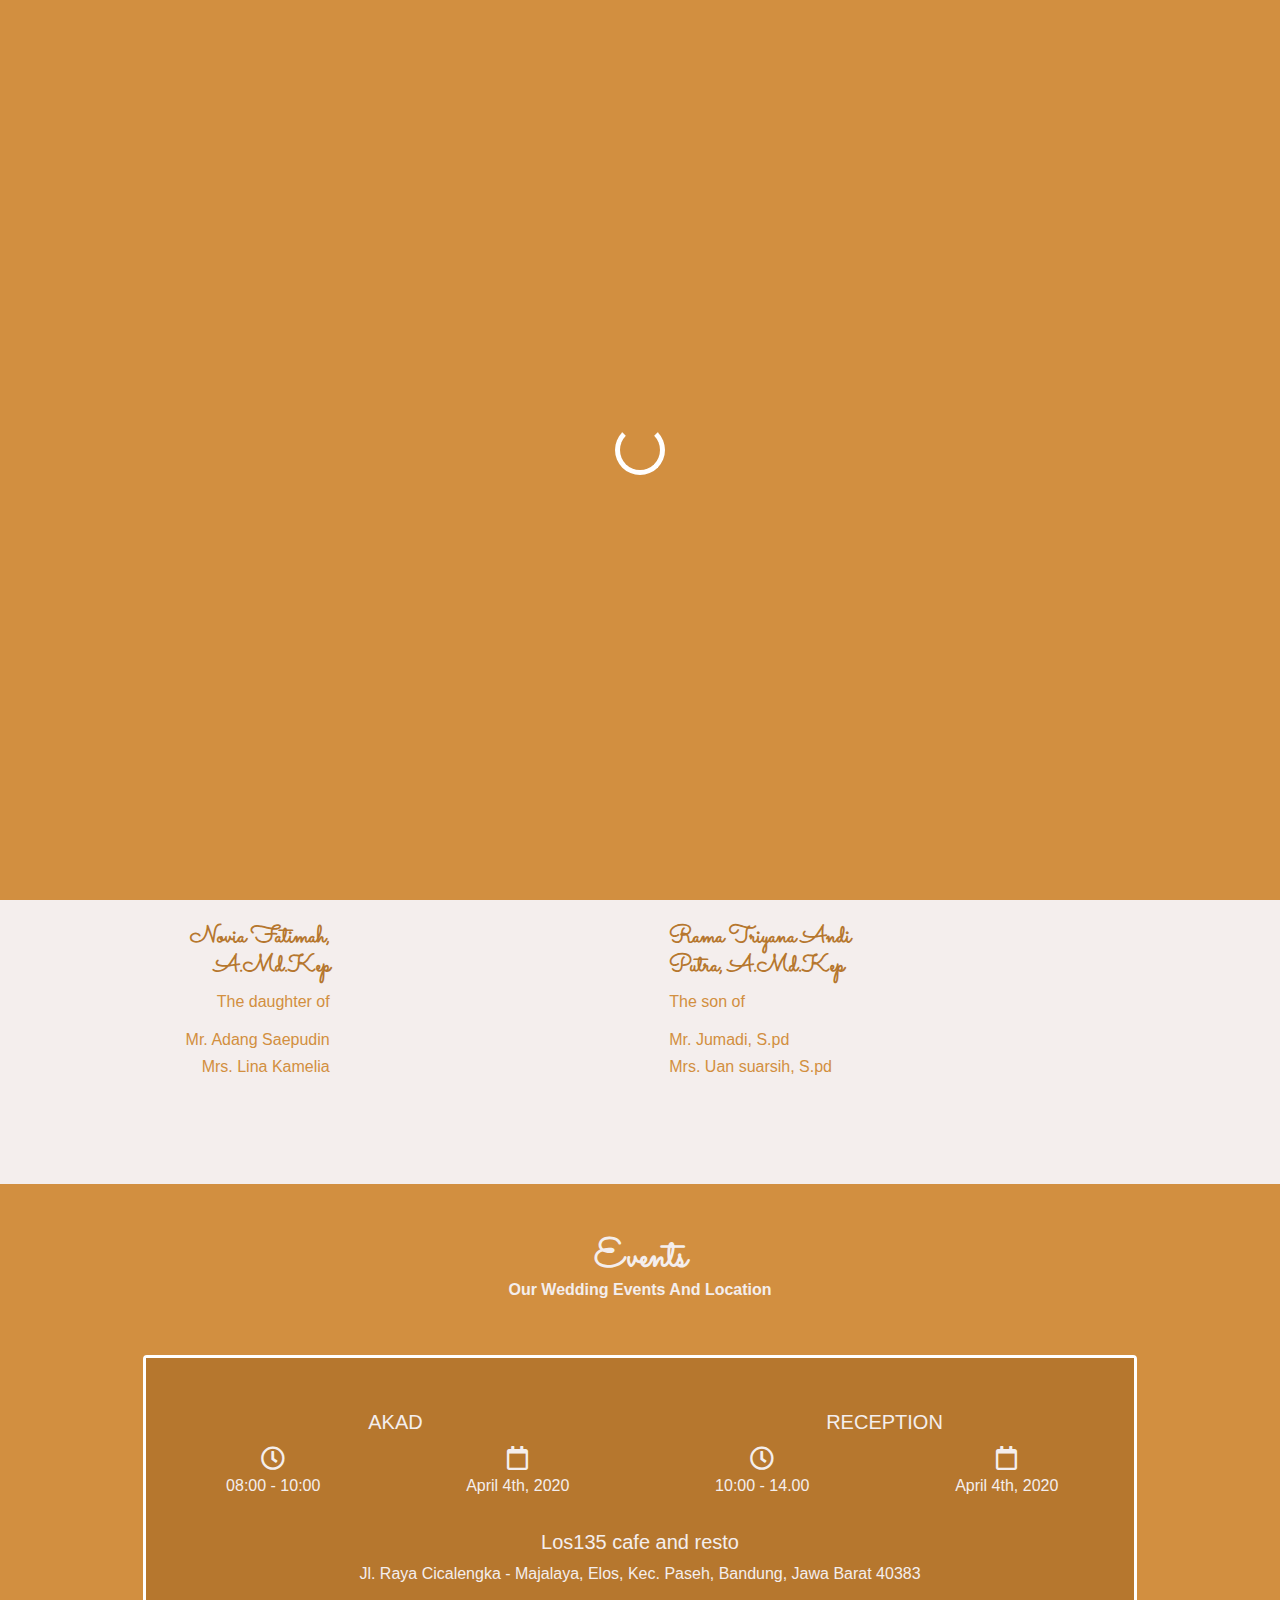
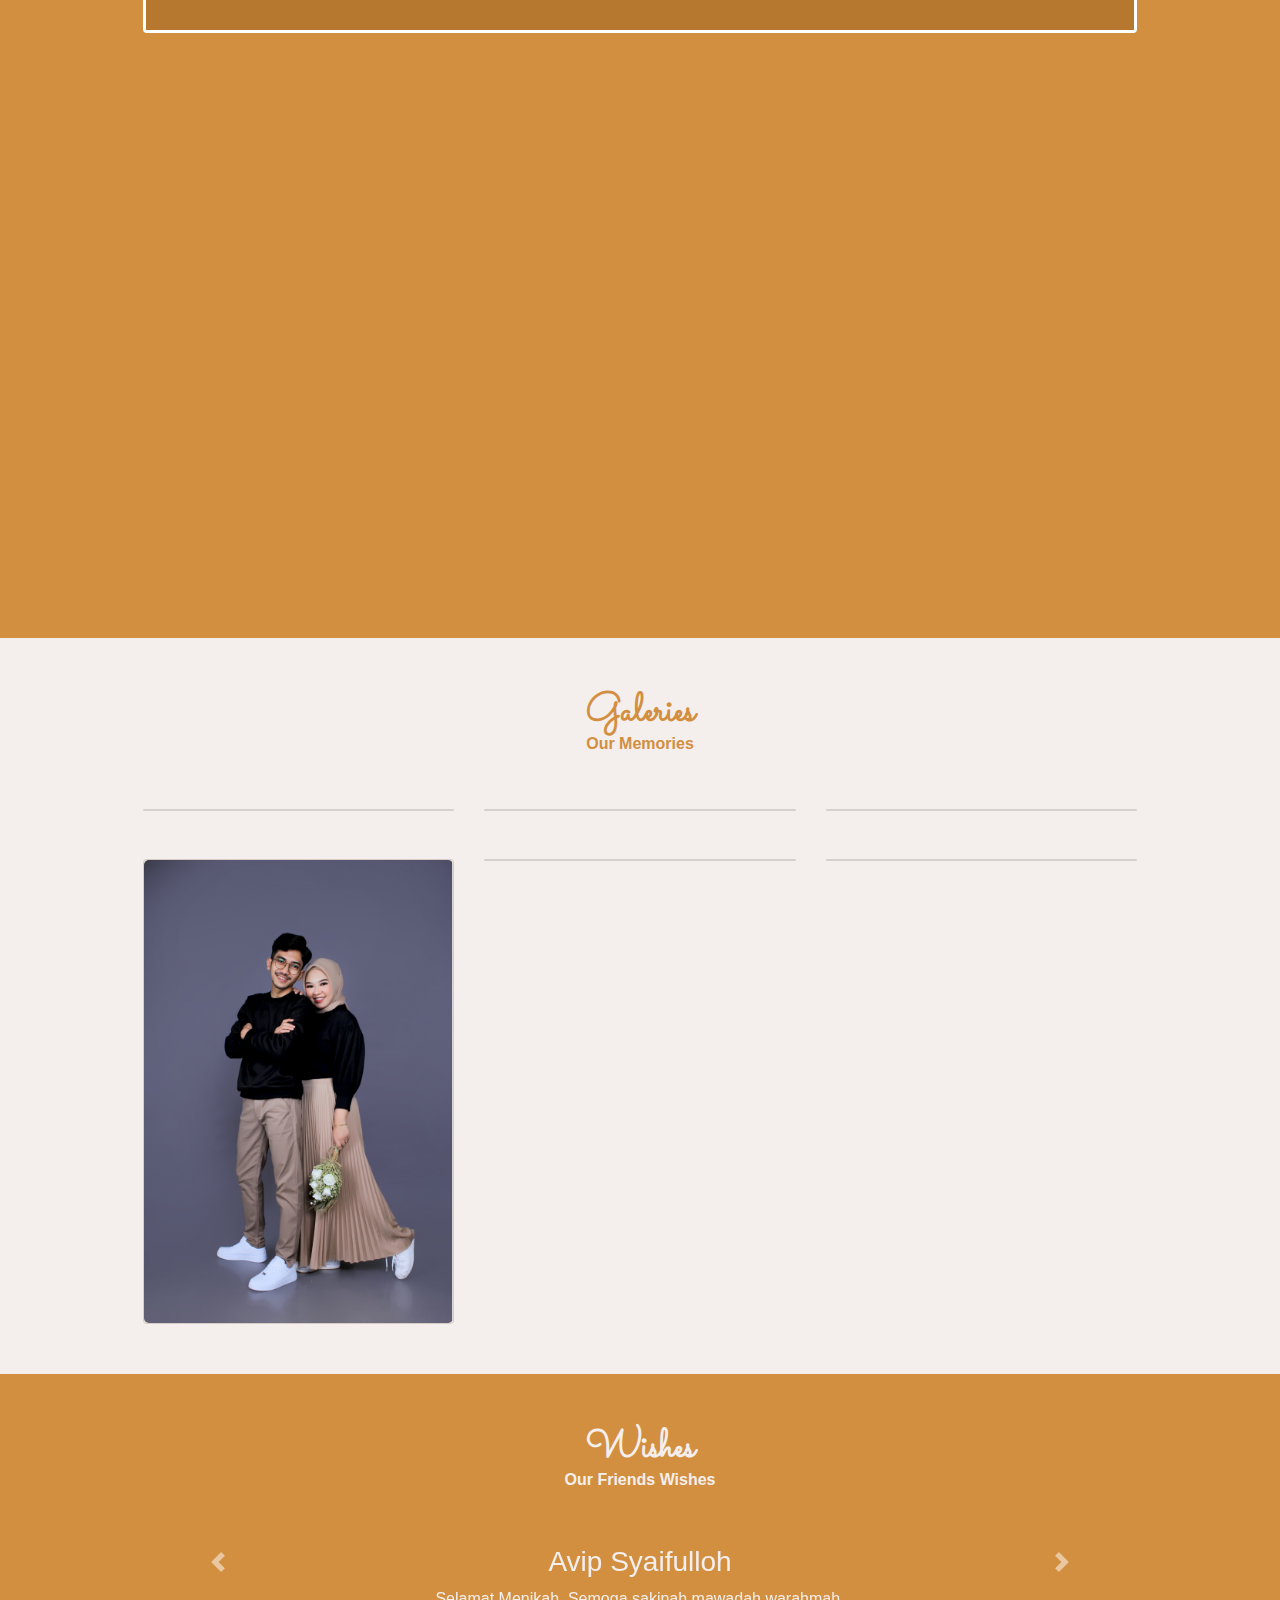
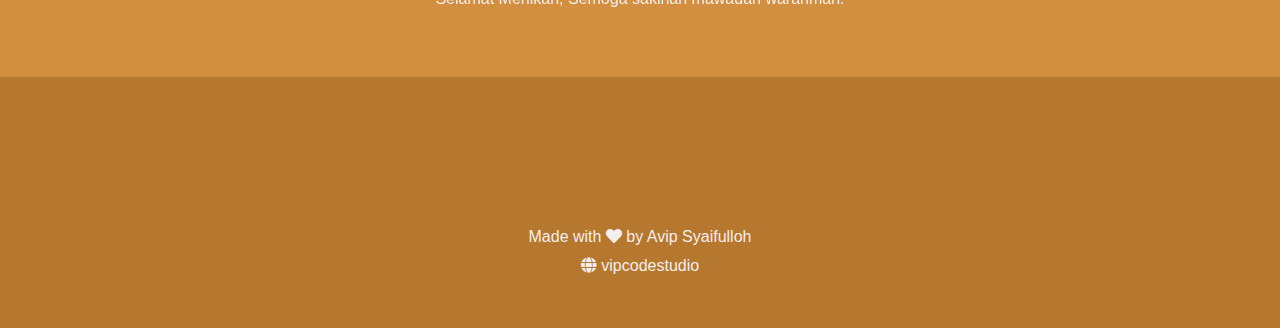
==== commit e8fa0c2d: "Edit Animation & Deleted junk file" ====
--- a/index.html
+++ b/index.html
@@ -25,6 +25,8 @@
       href="https://pro.fontawesome.com/releases/v5.10.0/css/all.css"
     />
     <link rel="stylesheet" href="css/styles.css" />
+    <link rel="stylesheet" href="css/aos.css" />
+    
     <script src="https://code.jquery.com/jquery-3.5.1.min.js"></script>
     <title>Novia & Rama</title>
   </head>
@@ -37,31 +39,32 @@
     <div class="welcome" id="welcome">
       <div class="row">
         <div class="col-12 text-center">
-          <h1 class="navbar-brand font1 text-white" href="#">
-            Wedding Invitation
+          <h1 class=" font1 text-welcome" id="open">
           </h1>
         </div>
         <div class="col-12 text-center">
-          <button type="button" class="btn-open btn mt-5" id="btn-open">
+          <button type="button" class="btn-open btn mt-3" id="btn-open">
             Click Here To Open
           </button>
         </div>
       </div>
     </div>
-
+    
     <nav class="navbar">
       <div
-        class="container justify-content-center text-center align-content-center align-items-center align-self-center center"
+        class="container justify-content-center text-center align-content-center align-items-center align-self-center center mb-5 mt-2"
       >
-        <a class="navbar-brand font1 text-white" href="#">Wedding</a>
+        <a class="navbar-brand font1 text-white" href="#"></a>
       </div>
     </nav>
     <div class="jumbotron jumbotron-fluid parallax">
       <div
         class="container justify-content-center text-center align-content-center align-items-center align-self-center center"
       >
-        <h1 class="display-4 font1 text-white">Novia & Rama</h1>
-        <p class="text-white font-weight-bolder">We Are Getting Married</p>
+        <div class="punch-text">
+          <h1 class="display-4 font1 text-white font-weight-bold">Wedding</h1>
+          <h1 class="display-4 font1 text-white font-weight-bold">Novia & Rama</h1>
+        </div>
         <div class="row desktop counter">
           <div class="col-3"></div>
           <div class="col-6">
@@ -160,9 +163,9 @@
             <div class="col-12">
               <div class="row">
                 <div class="col-12">
-                  <img src="assets/img/12.png" alt="" />
-                </div>
-                <div class="col-12">
+                  <img src="assets/img/p1.png" alt="" data-aos="zoom-in" data-aos-duration="2000" />
+                </div>
+                <div class="col-12" data-aos="zoom-in" data-aos-duration="2000">
                   <h3 class="font1 font-weight-bolder name color1-dark">
                     Novia Fatimah, A.Md.Kep
                   </h3>
@@ -175,9 +178,9 @@
             <div class="col-12 mt-5">
               <div class="row">
                 <div class="col-12">
-                  <img src="assets/img/11.png" alt="" />
-                </div>
-                <div class="col-12">
+                  <img src="assets/img/p2.png" alt="" data-aos="zoom-in" data-aos-duration="2000"/>
+                </div>
+                <div class="col-12" data-aos="zoom-in" data-aos-duration="2000">
                   <h3 class="font1 font-weight-bolder name color1-dark">
                     Rama Triyana Andi Putra, A.Md.Kep
                   </h3>
@@ -193,7 +196,7 @@
           <div class="row">
             <div class="col-6">
               <div class="row">
-                <div class="col-7 text-right">
+                <div class="col-7 text-right" data-aos="fade-left" data-aos-easing="ease-out-cubic" data-aos-duration="2000">
                   <h4 class="font1 font-weight-bolder name color1-dark">
                     Novia Fatimah, A.Md.Kep
                   </h4>
@@ -201,17 +204,17 @@
                   <h6 class="color1">Mr. Adang Saepudin</h6>
                   <h6 class="color1">Mrs. Lina Kamelia</h6>
                 </div>
-                <div class="col-5">
-                  <img src="assets/img/12.png" alt="" />
+                <div class="col-5" data-aos="zoom-in-left" data-aos-easing="ease-out-cubic" data-aos-duration="2000">
+                  <img src="assets/img/p1.png" alt="" />
                 </div>
               </div>
             </div>
             <div class="col-6">
               <div class="row">
-                <div class="col-5">
-                  <img src="assets/img/11.png" alt="" />
-                </div>
-                <div class="col-7">
+                <div class="col-5" data-aos="zoom-in-right" data-aos-easing="ease-out-cubic" data-aos-duration="2000">
+                  <img src="assets/img/p2.png" alt="" />
+                </div>
+                <div class="col-7" data-aos="fade-right" data-aos-easing="ease-out-cubic" data-aos-duration="2000">
                   <h4 class="font1 font-weight-bolder name color1-dark">
                     Rama Triyana Andi Putra, A.Md.Kep
                   </h4>
@@ -229,7 +232,7 @@
       <div class="container" id="event">
         <div class="hello-title text-center">
           <h1 class="font1 font-weight-bold color3">Events</h1>
-          <h6 class="color3 subtitle">Our Wedding Events</h6>
+          <h6 class="color3 subtitle">Our Wedding Events And Location</h6>
         </div>
         <div class="row">
           <div class="col-sm-12 col-lg-12 col-md-12 text-center mt-5">
@@ -240,11 +243,11 @@
                     <h5 class="card-title mt-3">AKAD</h5>
                     <div class="row">
                       <div class="col">
-                        <i class="far fa-clock"></i>
-                        <p>08:00 - 11:00</p>
+                        <i class="far fa-clock" style="font-size: x-large;"></i>
+                        <p>08:00 - 10:00</p>
                       </div>
                       <div class="col">
-                        <i class="far fa-calendar"></i>
+                        <i class="far fa-calendar" style="font-size: x-large;"></i>
                         <p>April 4th, 2020</p>
                       </div>
                     </div>
@@ -253,18 +256,18 @@
                     <h5 class="card-title mt-3">RECEPTION</h5>
                     <div class="row">
                       <div class="col">
-                        <i class="far fa-clock"></i>
-                        <p>11:00 - 16.00</p>
+                        <i class="far fa-clock" style="font-size: x-large;"></i>
+                        <p>10:00 - 14.00</p>
                       </div>
                       <div class="col">
-                        <i class="far fa-calendar"></i>
+                        <i class="far fa-calendar" style="font-size: x-large;"></i>
                         <p>April 4th, 2020</p>
                       </div>
                     </div>
                   </div>
                 </div>
 
-                <h5>Caffe & Resto Los135</h5>
+                <h5>Los135 cafe and resto</h5>
                 <p class="card-text mb-4">
                   Jl. Raya Cicalengka - Majalaya, Elos, Kec. Paseh, Bandung,
                   Jawa Barat 40383
@@ -295,59 +298,59 @@
         </div>
         <div class="row">
           <div class="col-sm-12 col-lg-4 col-md-4 text-center mt-5">
-            <div class="card bg3">
-              <img
-                src="assets/img/1.jpg"
-                alt=""
-                class="border-card"
-                style="width: 100%"
-              />
-            </div>
-          </div>
-          <div class="col-sm-12 col-lg-4 col-md-4 text-center mt-5">
-            <div class="card bg3">
-              <img
-                src="assets/img/2.jpg"
-                alt=""
-                class="border-card"
-                style="width: 100%"
-              />
-            </div>
-          </div>
-          <div class="col-sm-12 col-lg-4 col-md-4 text-center mt-5">
-            <div class="card bg3">
-              <img
-                src="assets/img/3.jpg"
-                alt=""
-                class="border-card"
-                style="width: 100%"
-              />
-            </div>
-          </div>
-          <div class="col-sm-12 col-lg-4 col-md-4 text-center mt-5">
-            <div class="card bg3">
-              <img
-                src="assets/img/4.jpg"
-                alt=""
-                class="border-card"
-                style="width: 100%"
-              />
-            </div>
-          </div>
-          <div class="col-sm-12 col-lg-4 col-md-4 text-center mt-5">
-            <div class="card bg3">
-              <img
-                src="assets/img/5.jpg"
-                alt=""
-                class="border-card"
-                style="width: 100%"
-              />
-            </div>
-          </div>
-          <div class="col-sm-12 col-lg-4 col-md-4 text-center mt-5">
-            <div class="card bg3">
-              <img
-                src="assets/img/1.jpg"
+            <div class="card bg3" data-aos="zoom-in" data-aos-duration="2000">
+              <img
+                src="assets/img/1.png"
+                alt=""
+                class="border-card"
+                style="width: 100%"
+              />
+            </div>
+          </div>
+          <div class="col-sm-12 col-lg-4 col-md-4 text-center mt-5">
+            <div class="card bg3" data-aos="zoom-in" data-aos-duration="2000">
+              <img
+                src="assets/img/2.png"
+                alt=""
+                class="border-card"
+                style="width: 100%"
+              />
+            </div>
+          </div>
+          <div class="col-sm-12 col-lg-4 col-md-4 text-center mt-5">
+            <div class="card bg3" data-aos="zoom-in" data-aos-duration="2000">
+              <img
+                src="assets/img/3.png"
+                alt=""
+                class="border-card"
+                style="width: 100%"
+              />
+            </div>
+          </div>
+          <div class="col-sm-12 col-lg-4 col-md-4 text-center mt-5">
+            <div class="card bg3" data-aos="zoom-in" data-aos-duration="2000">
+              <img
+                src="assets/img/4.png"
+                alt=""
+                class="border-card"
+                style="width: 100%"
+              />
+            </div>
+          </div>
+          <div class="col-sm-12 col-lg-4 col-md-4 text-center mt-5">
+            <div class="card bg3" data-aos="zoom-in" data-aos-duration="2000">
+              <img
+                src="assets/img/5.png"
+                alt=""
+                class="border-card"
+                style="width: 100%"
+              />
+            </div>
+          </div>
+          <div class="col-sm-12 col-lg-4 col-md-4 text-center mt-5">
+            <div class="card bg3" data-aos="zoom-in" data-aos-duration="2000">
+              <img
+                src="assets/img/6.png"
                 alt=""
                 class="border-card"
                 style="width: 100%"
@@ -365,7 +368,7 @@
           <h6 class="color3 subtitle">Our Friends Wishes</h6>
         </div>
         <div class="row">
-          <div class="col-12 text-center mt-5">
+          <div class="col-12 text-center">
             <div
               id="carouselExampleControls"
               class="carousel slide"
@@ -420,19 +423,17 @@
         </div>
       </div>
     </section>
-    <section class="footer bg1">
-      <div class="container" id="event">
+    <section class="footer bg1-dark">
+      <div class="container" id="footer">
         <div class="hello-title text-center">
-          <h1 class="font1 font-weight-bold color3">Novia & Rama</h1>
-          <h6 class="color3 subtitle">THANK YOU</h6>
-          <h6 class="color3 ft">
-            © Novia & Rama Wedding Invitation by VIP Code Studio
+          <h6 class="color3 ft font-weight-light">
+            Made with <i class="fas fa-heart"></i> by Avip Syaifulloh
           </h6>
-          <a href="#"
-            ><span class="color3"
-              ><i class="fab fa-instagram"></i> vipcodestudio</span
-            ></a
-          >
+          <a href="https://linktr.ee/vipcodestudio">
+            <span class="color3">
+              <i class="fas fa-globe"></i> vipcodestudio
+            </span>
+          </a>
         </div>
       </div>
     </section>
@@ -441,10 +442,18 @@
     <!-- Option 1: Bootstrap Bundle with Popper -->
 
     <script src="https://cdn.jsdelivr.net/npm/bootstrap@4.5.3/dist/js/bootstrap.bundle.min.js"></script>
+    <script src="js/aos.js"></script>
     <script src="js/script.js"></script>
     <script>
+      AOS.init();
+
       $(window).on("load", function () {
         $(".loader-container").fadeOut(1000);
+        setTimeout(() => { 
+          typeWriter(); 
+          $("#btn-open").addClass("muncul");
+        }, 1000);
+        
       });
       var audio = new Audio("assets/audio/audio.mp3");
       function playAudio() {
@@ -456,6 +465,19 @@
         $("#welcome").fadeOut(1000);
         playAudio();
       });
+
+      var i = 0;
+      var txt = 'Wedding Invitation';
+      var speed = 100;
+
+      function typeWriter() {
+        if (i < txt.length) {
+          document.getElementById("open").innerHTML += txt.charAt(i);
+          i++;
+          setTimeout(typeWriter, speed);
+        }
+        
+      }
     </script>
     <!-- Option 2: Separate Popper and Bootstrap JS -->
     <!--
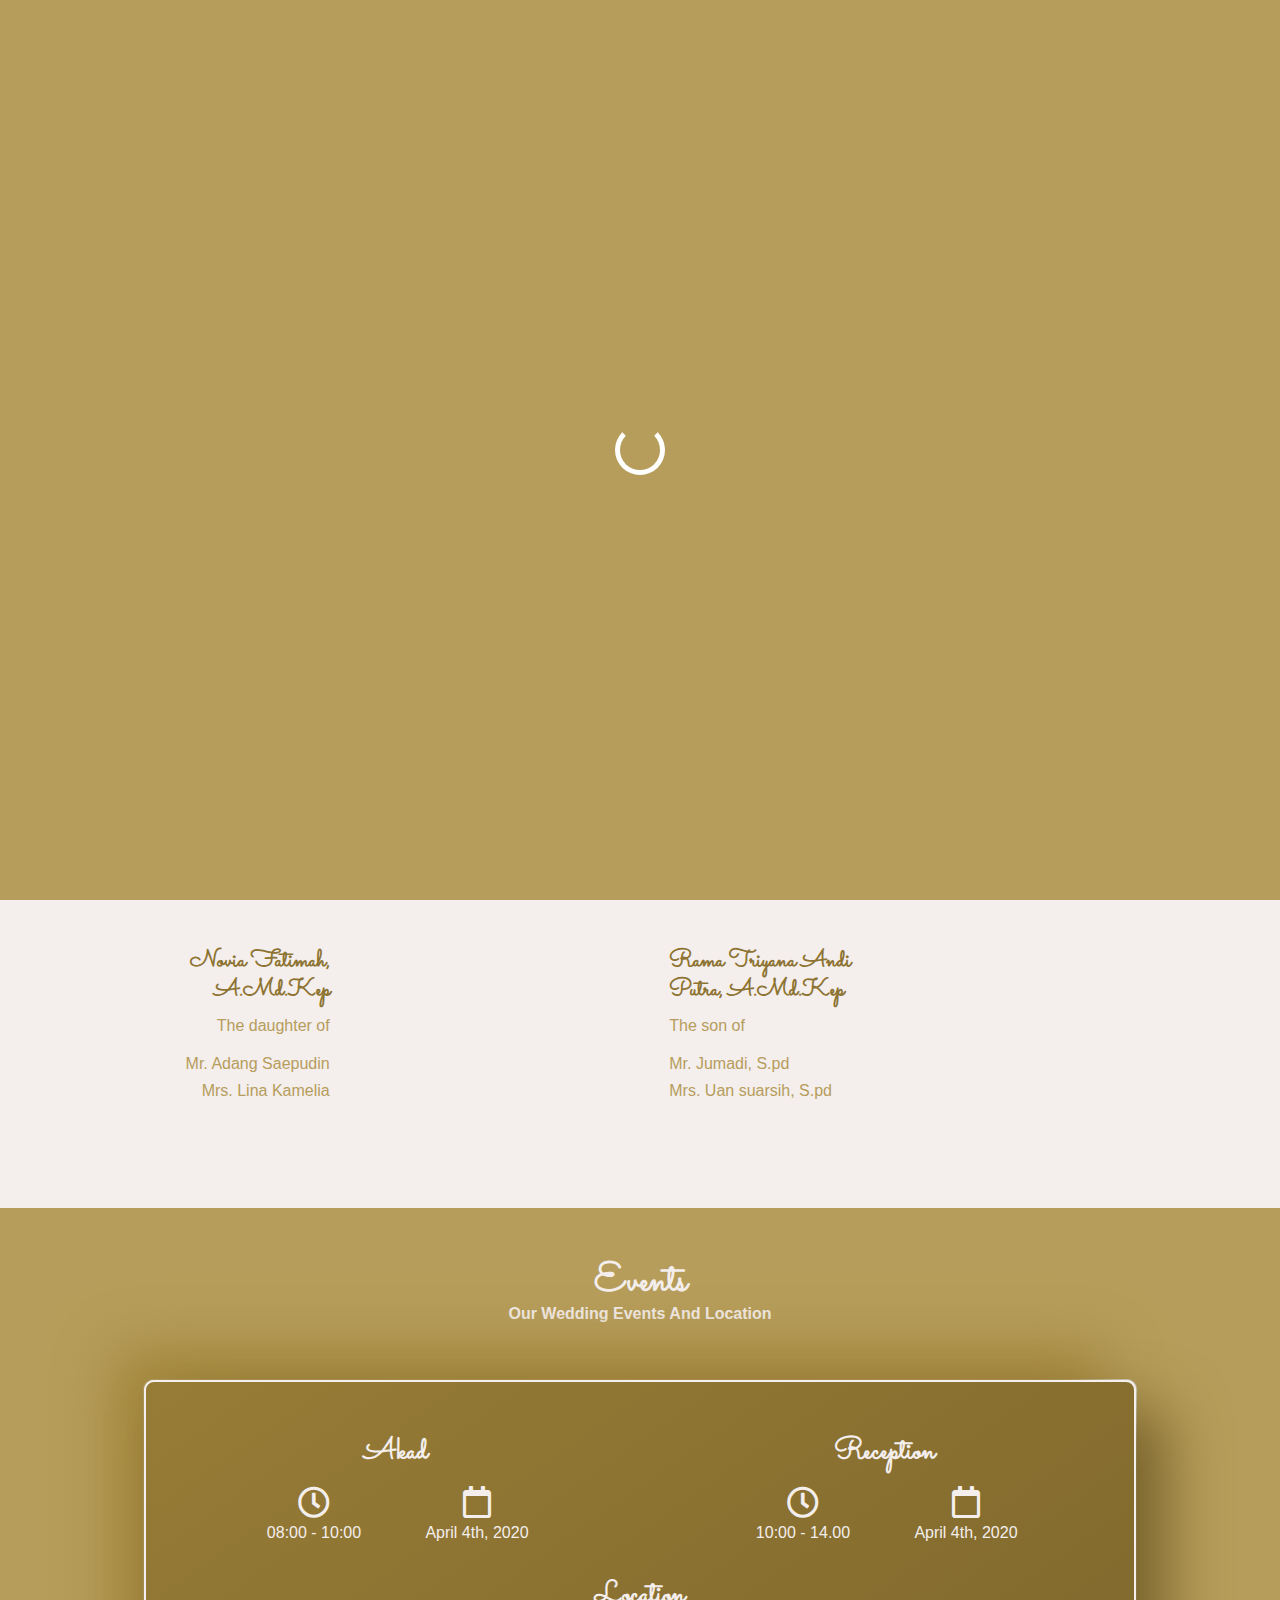
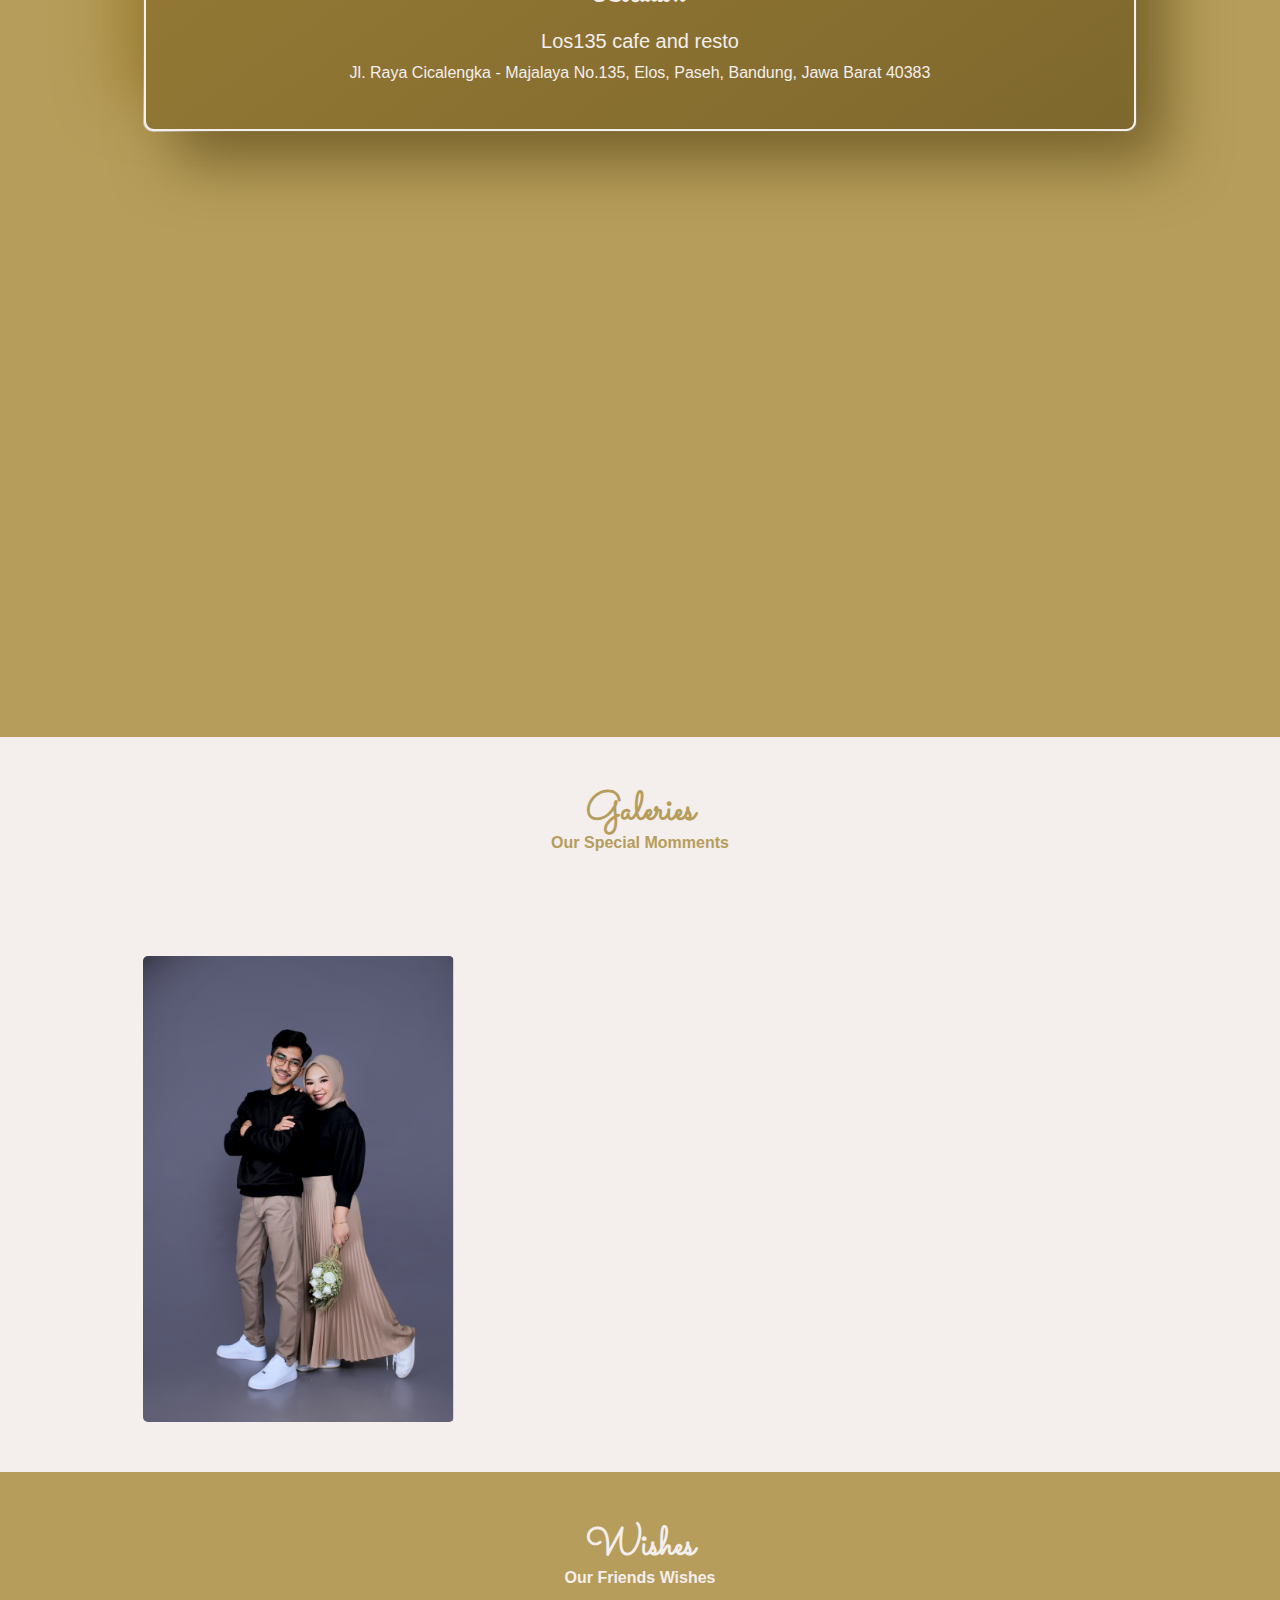
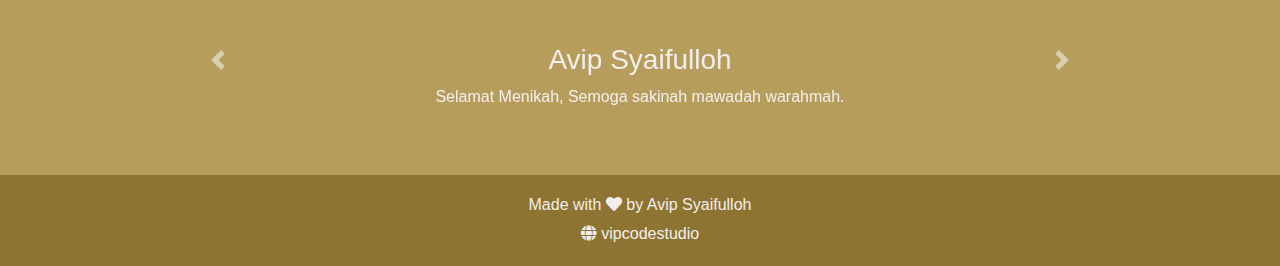
==== commit b0e5f08f: "Add animation to all" ====
--- a/index.html
+++ b/index.html
@@ -146,11 +146,10 @@
         <div class="hello-title text-center">
           <div class="row">
             <div class="col-0 col-md-2 col-lg-2"></div>
-            <div class="col-12 col-md-8 col-lg-8">
+            <div class="col-12 col-md-8 col-lg-8" data-aos="fade-down" data-aos-duration="2000">
               <h1 class="font1 font-weight-bold color1">Assalamualaikum</h1>
               <p class="color1">
-                In the name of Allah SWT the most beneficent and the most
-                merciful, we are pleased to share joy at the wedding of us
+                And one of His signs is that He created mates for you from yourselves that you may find rest in them, and He put between you love and compassion, most surely there are signs in this for a people who reflect
               </p>
             </div>
             <div class="col-0 col-md-2 col-lg-2"></div>
@@ -230,46 +229,78 @@
     </section>
     <section class="event bg1">
       <div class="container" id="event">
-        <div class="hello-title text-center">
+        <div class="hello-title text-center" data-aos="fade-down" data-aos-duration="2000">
           <h1 class="font1 font-weight-bold color3">Events</h1>
           <h6 class="color3 subtitle">Our Wedding Events And Location</h6>
         </div>
         <div class="row">
           <div class="col-sm-12 col-lg-12 col-md-12 text-center mt-5">
-            <div class="card bg3">
+            <div class="card" data-aos="flip-up" data-aos-duration="2000">
               <div class="card-body bg1-dark color3">
-                <div class="row mb-3 mt-3">
+                <div class="row mb-3 mt-3 desktop" >
                   <div class="col-lg-6 col-sm-12 col-md-6">
-                    <h5 class="card-title mt-3">AKAD</h5>
+                    <h5 class="card-title font1 mt-3 mb-3 font-weight-bold">Akad</h5>
+                    <div class="row">
+                      <div class="col-2"></div>
+                      <div class="col-4">
+                        <i class="far fa-clock iconset"></i>
+                        <p>08:00 - 10:00</p>
+                      </div>
+                      <div class="col-4">
+                        <i class="far fa-calendar iconset"></i>
+                        <p>April 4th, 2020</p>
+                      </div>
+                      <div class="col-2"></div>
+                    </div>
+                  </div>
+                  <div class="col-lg-6 col-sm-12 col-md-6">
+                    <h5 class="card-title font1 mt-3 mb-3 font-weight-bold">Reception</h5>
+                    <div class="row">
+                      <div class="col-2"></div>
+                      <div class="col-4 iconsetcol">
+                        <i class="far fa-clock iconset"></i>
+                        <p>10:00 - 14.00</p>
+                      </div>
+                      <div class="col-4">
+                        <i class="far fa-calendar iconset"></i>
+                        <p>April 4th, 2020</p>
+                      </div>
+                    </div>
+                    <div class="col-2"></div>
+                  </div>
+                </div>
+                <div class="row mb-3 mt-3 mobile" >
+                  <div class="col-lg-6 col-sm-12 col-md-6">
+                    <h5 class="card-title font1 mt-3 mb-3 font-weight-bold">Akad</h5>
                     <div class="row">
                       <div class="col">
-                        <i class="far fa-clock" style="font-size: x-large;"></i>
+                        <i class="far fa-clock iconset"></i>
                         <p>08:00 - 10:00</p>
                       </div>
                       <div class="col">
-                        <i class="far fa-calendar" style="font-size: x-large;"></i>
+                        <i class="far fa-calendar iconset"></i>
                         <p>April 4th, 2020</p>
                       </div>
                     </div>
                   </div>
                   <div class="col-lg-6 col-sm-12 col-md-6">
-                    <h5 class="card-title mt-3">RECEPTION</h5>
+                    <h5 class="card-title font1 mt-3 mb-3 font-weight-bold">Reception</h5>
                     <div class="row">
+                      <div class="col iconsetcol">
+                        <i class="far fa-clock iconset"></i>
+                        <p>10:00 - 14.00</p>
+                      </div>
                       <div class="col">
-                        <i class="far fa-clock" style="font-size: x-large;"></i>
-                        <p>10:00 - 14.00</p>
-                      </div>
-                      <div class="col">
-                        <i class="far fa-calendar" style="font-size: x-large;"></i>
+                        <i class="far fa-calendar iconset"></i>
                         <p>April 4th, 2020</p>
                       </div>
                     </div>
                   </div>
                 </div>
-
+                <h5 class="card-title font1 mt-3 mb-3 font-weight-bold">Location</h5>
                 <h5>Los135 cafe and resto</h5>
                 <p class="card-text mb-4">
-                  Jl. Raya Cicalengka - Majalaya, Elos, Kec. Paseh, Bandung,
+                  Jl. Raya Cicalengka - Majalaya No.135, Elos, Paseh, Bandung,
                   Jawa Barat 40383
                 </p>
               </div>
@@ -277,7 +308,7 @@
           </div>
         </div>
         <div class="row">
-          <div class="col-12 text-center mt-5">
+          <div class="col-12 text-center mt-5" data-aos="zoom-in-up" data-aos-duration="2000">
             <iframe
               src="https://www.google.com/maps/embed?pb=!1m18!1m12!1m3!1d1979.8964430407887!2d107.78313788121464!3d-7.0336127364012455!2m3!1f0!2f0!3f0!3m2!1i1024!2i768!4f13.1!3m3!1m2!1s0x2e68c76e57fc1f1b%3A0x6f601465668c6c4a!2sCaffe%20%26%20Resto%20Los135!5e0!3m2!1sid!2sid!4v1610273594514!5m2!1sid!2sid"
               frameborder="0"
@@ -292,14 +323,14 @@
     </section>
     <section class="galery">
       <div class="container" id="event">
-        <div class="hello-title text-center">
+        <div class="hello-title text-center" data-aos="fade-up" data-aos-duration="2000">
           <h1 class="font1 font-weight-bold color1">Galeries</h1>
-          <h6 class="color1 subtitle">Our Memories</h6>
+          <h6 class="color1 subtitle">Our Special Momments</h6>
         </div>
         <div class="row">
           <div class="col-sm-12 col-lg-4 col-md-4 text-center mt-5">
-            <div class="card bg3" data-aos="zoom-in" data-aos-duration="2000">
-              <img
+            <div class="card bg3 border-0" data-aos="zoom-in" data-aos-duration="2000">
+              <img class="border-0"
                 src="assets/img/1.png"
                 alt=""
                 class="border-card"
@@ -308,8 +339,9 @@
             </div>
           </div>
           <div class="col-sm-12 col-lg-4 col-md-4 text-center mt-5">
-            <div class="card bg3" data-aos="zoom-in" data-aos-duration="2000">
+            <div class="card bg3 border-0" data-aos="zoom-in" data-aos-duration="2000">
               <img
+              class="border-0"
                 src="assets/img/2.png"
                 alt=""
                 class="border-card"
@@ -318,8 +350,9 @@
             </div>
           </div>
           <div class="col-sm-12 col-lg-4 col-md-4 text-center mt-5">
-            <div class="card bg3" data-aos="zoom-in" data-aos-duration="2000">
+            <div class="card bg3 border-0" data-aos="zoom-in" data-aos-duration="2000">
               <img
+              class="border-0"
                 src="assets/img/3.png"
                 alt=""
                 class="border-card"
@@ -328,8 +361,9 @@
             </div>
           </div>
           <div class="col-sm-12 col-lg-4 col-md-4 text-center mt-5">
-            <div class="card bg3" data-aos="zoom-in" data-aos-duration="2000">
+            <div class="card bg3 border-0" data-aos="zoom-in" data-aos-duration="2000">
               <img
+              class="border-0"
                 src="assets/img/4.png"
                 alt=""
                 class="border-card"
@@ -338,8 +372,9 @@
             </div>
           </div>
           <div class="col-sm-12 col-lg-4 col-md-4 text-center mt-5">
-            <div class="card bg3" data-aos="zoom-in" data-aos-duration="2000">
+            <div class="card bg3 border-0" data-aos="zoom-in" data-aos-duration="2000">
               <img
+              class="border-0"
                 src="assets/img/5.png"
                 alt=""
                 class="border-card"
@@ -348,8 +383,9 @@
             </div>
           </div>
           <div class="col-sm-12 col-lg-4 col-md-4 text-center mt-5">
-            <div class="card bg3" data-aos="zoom-in" data-aos-duration="2000">
+            <div class="card bg3 border-0" data-aos="zoom-in" data-aos-duration="2000">
               <img
+              class="border-0"
                 src="assets/img/6.png"
                 alt=""
                 class="border-card"
@@ -363,17 +399,18 @@
 
     <section class="wishes bg1">
       <div class="container" id="event">
-        <div class="hello-title text-center">
+        <div class="hello-title text-center" data-aos="fade-up" data-aos-duration="2000">
           <h1 class="font1 font-weight-bold color3">Wishes</h1>
           <h6 class="color3 subtitle">Our Friends Wishes</h6>
         </div>
         <div class="row">
-          <div class="col-12 text-center">
+          <div class="col-12 text-center" >
             <div
               id="carouselExampleControls"
               class="carousel slide"
               data-ride="carousel"
-            >
+              data-aos="zoom-in" data-aos-duration="2000"
+              >
               <div class="carousel-inner">
                 <div class="carousel-item active pt-5">
                   <h3 class="color3">Avip Syaifulloh</h3>
--- a/css/styles.css
+++ b/css/styles.css
@@ -9,7 +9,7 @@
 .loader-container {
   width: 100%;
   height: 100vh;
-  background-color: #d28f40;
+  background-color: #b69d5b;
   position: fixed;
   z-index: 10000;
   display: flex;
@@ -31,32 +31,73 @@
     transform: rotate(360deg);
   }
 }
-
+/* 
+hijau : 
+gelap : 8d7432;
+terang : b69d5b;
+
+
+UNGU :
+gelap 3F4055
+terang 5F6187
+*/
 .welcome {
   width: 100%;
   height: 100vh;
-  background-color: #d28f40;
+  background-color: #b69d5b;
   position: fixed;
   z-index: 1000;
   height: 100%;
   display: flex;
   align-items: center;
   justify-content: center;
+  background-image: url("../assets/img/welcome.png");
+  background-position: center;
+  background-repeat: no-repeat;
+  background-size: cover;
+}
+
+.text-welcome {
+  color: #b69d5b;
+  font-size: 10vh;
+  margin-top: 50px;
 }
 
 .btn-open {
-  background-color: #f4eeed;
-  color: #d28f40;
+  background-color: #b69d5b;
+  color: #f4eeed;
   border: none;
   border-radius: 100px;
+  opacity: 0;
+  transition-property: opacity;
+  transition-duration: 2s;
+  transition-timing-function: linear;
+  transition-delay: 3s;
+  transition: 1s;
+}
+.btn-open:hover {
+  background-color: #8d7432;
+  color: #f4eeed;
+  transition: 1s;
+}
+.muncul {
+  opacity: 1;
+  transition-property: opacity;
+  transition-duration: 2s;
+  transition-timing-function: linear;
+  transition-delay: 3s;
+}
+
+.creator:hover {
+  color: #b69d5b;
 }
 
 .color1 {
-  color: #d28f40 !important;
+  color: #b69d5b !important;
 }
 
 .color1-dark {
-  color: #b6772e;
+  color: #8d7432;
 }
 
 .color2 {
@@ -66,28 +107,22 @@
   color: #f4eeed;
 }
 .bg1 {
-  background-color: #d28f40;
+  background-color: #b69d5b;
 }
 .bg3 {
   background-color: #f4eeed;
 }
 
 .border-card {
-  box-shadow: 0px 0px 1px #e6b175;
-  transition: 1s;
-}
-
-.border-card:hover {
-  box-shadow: 7px 7px 1px #e6b175;
-  transition: 1s;
+  box-shadow: 0px 0px 1px #8d7432;
 }
 
 .bg1-dark {
-  background-color: #b6772e;
+  background-color: #8d7432;
 }
 .parallax {
   /* The image used */
-  background-image: url("../assets/img/7.jpg");
+  background-image: url("../assets/img/jumbotron.png");
 
   /* Set a specific height */
   height: 700px;
@@ -142,7 +177,18 @@
 }
 
 .event .card {
-  border: 3px solid white;
+  border-radius: 10px;
+}
+
+.event .card-body {
+  border-radius: 10px;
+  background: linear-gradient(145deg, #977c36, #7f682d);
+  border: 2px solid #f4eeed;
+  box-shadow: 30px 30px 60px #78632b, -30px -30px 60px #a2853a;
+}
+
+.event .card-title {
+  font-size: 30px;
 }
 
 .galery {
@@ -180,8 +226,8 @@
 }
 
 .footer {
-  padding-top: 50px;
-  padding-bottom: 50px;
+  padding-top: 20px;
+  padding-bottom: 20px;
 }
 
 .footer .subtitle {
@@ -190,7 +236,7 @@
 }
 
 .ft {
-  margin-top: 100px;
+  margin-top: 0px;
 }
 
 .footer {
@@ -205,13 +251,13 @@
 @media (min-width: 992px) {
   .parallax {
     /* The image used */
-    background-image: url("../assets/img/7.jpg");
+    background-image: url("../assets/img/jumbotron.png");
 
     /* Set a specific height */
     height: 700px;
 
     /* Create the parallax scrolling effect */
-    background-attachment: fixed;
+    /* background-attachment: fixed; */
     background-position: center;
     background-repeat: no-repeat;
     background-size: cover;
@@ -248,30 +294,45 @@
   .carousel-control-next-icon:after {
     content: ">";
     font-size: 55px;
-    color: #d28f40;
+    color: #b69d5b;
   }
 
   .carousel-control-prev-icon:after {
     content: "<";
     font-size: 55px;
-    color: #d28f40;
+    color: #b69d5b;
   }
   .jumbotron .card {
     background: rgba(255, 255, 255, 0.25);
-    box-shadow: 0 8px 32px 0 rgba(31, 38, 135, 0.37);
+    box-shadow: 0 8px 32px 0 rgba(10, 11, 36, 0.37);
     border-radius: 100px;
     width: 100px;
     height: 100px;
     font-size: smaller;
     color: white;
   }
-
+  .punch-text {
+    margin-top: 150px;
+    text-shadow: 2px 2px 10px rgba(10, 11, 36);
+  }
   .counter {
-    margin-top: 220px;
+    margin-top: 80px;
+  }
+
+  .time {
+    padding: 0 30px;
+  }
+
+  .iconset {
+    font-size: xx-large;
   }
 }
 
 @media (max-width: 992px) {
+  .iconset {
+    font-size: x-large;
+  }
+
   .hello-body img {
     width: 50%;
   }
@@ -292,7 +353,7 @@
 
   .jumbotron .card {
     background: rgba(255, 255, 255, 0.25);
-    box-shadow: 0 8px 32px 0 rgba(31, 38, 135, 0.37);
+    box-shadow: 0 8px 32px 0 rgba(10, 11, 36, 0.37);
     border-radius: 100px;
     width: 70px;
     height: 70px;
@@ -300,8 +361,12 @@
     color: white;
   }
 
+  .punch-text {
+    margin-top: 100px;
+    text-shadow: 2px 2px 20px rgba(10, 11, 36);
+  }
   .counter {
-    margin-top: 220px;
+    margin-top: 150px;
   }
 
   .navbar .navbar-brand {
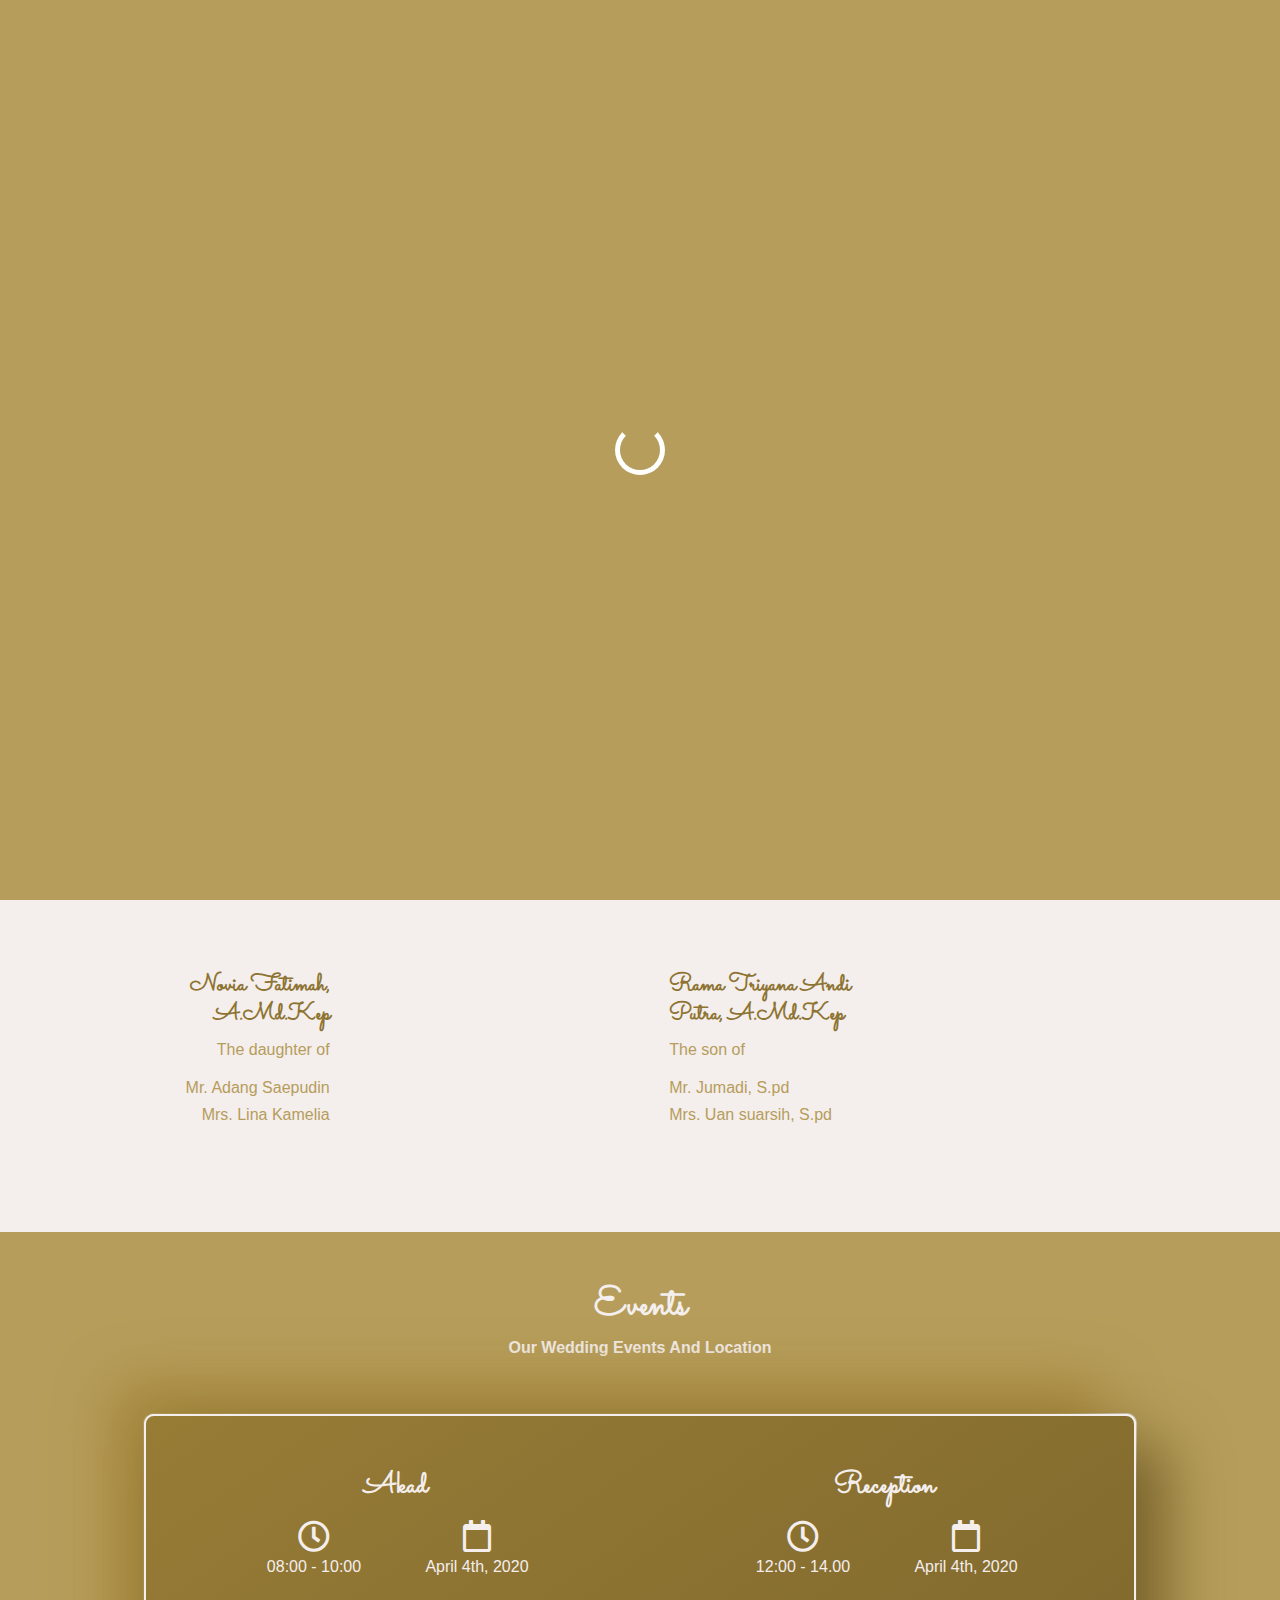
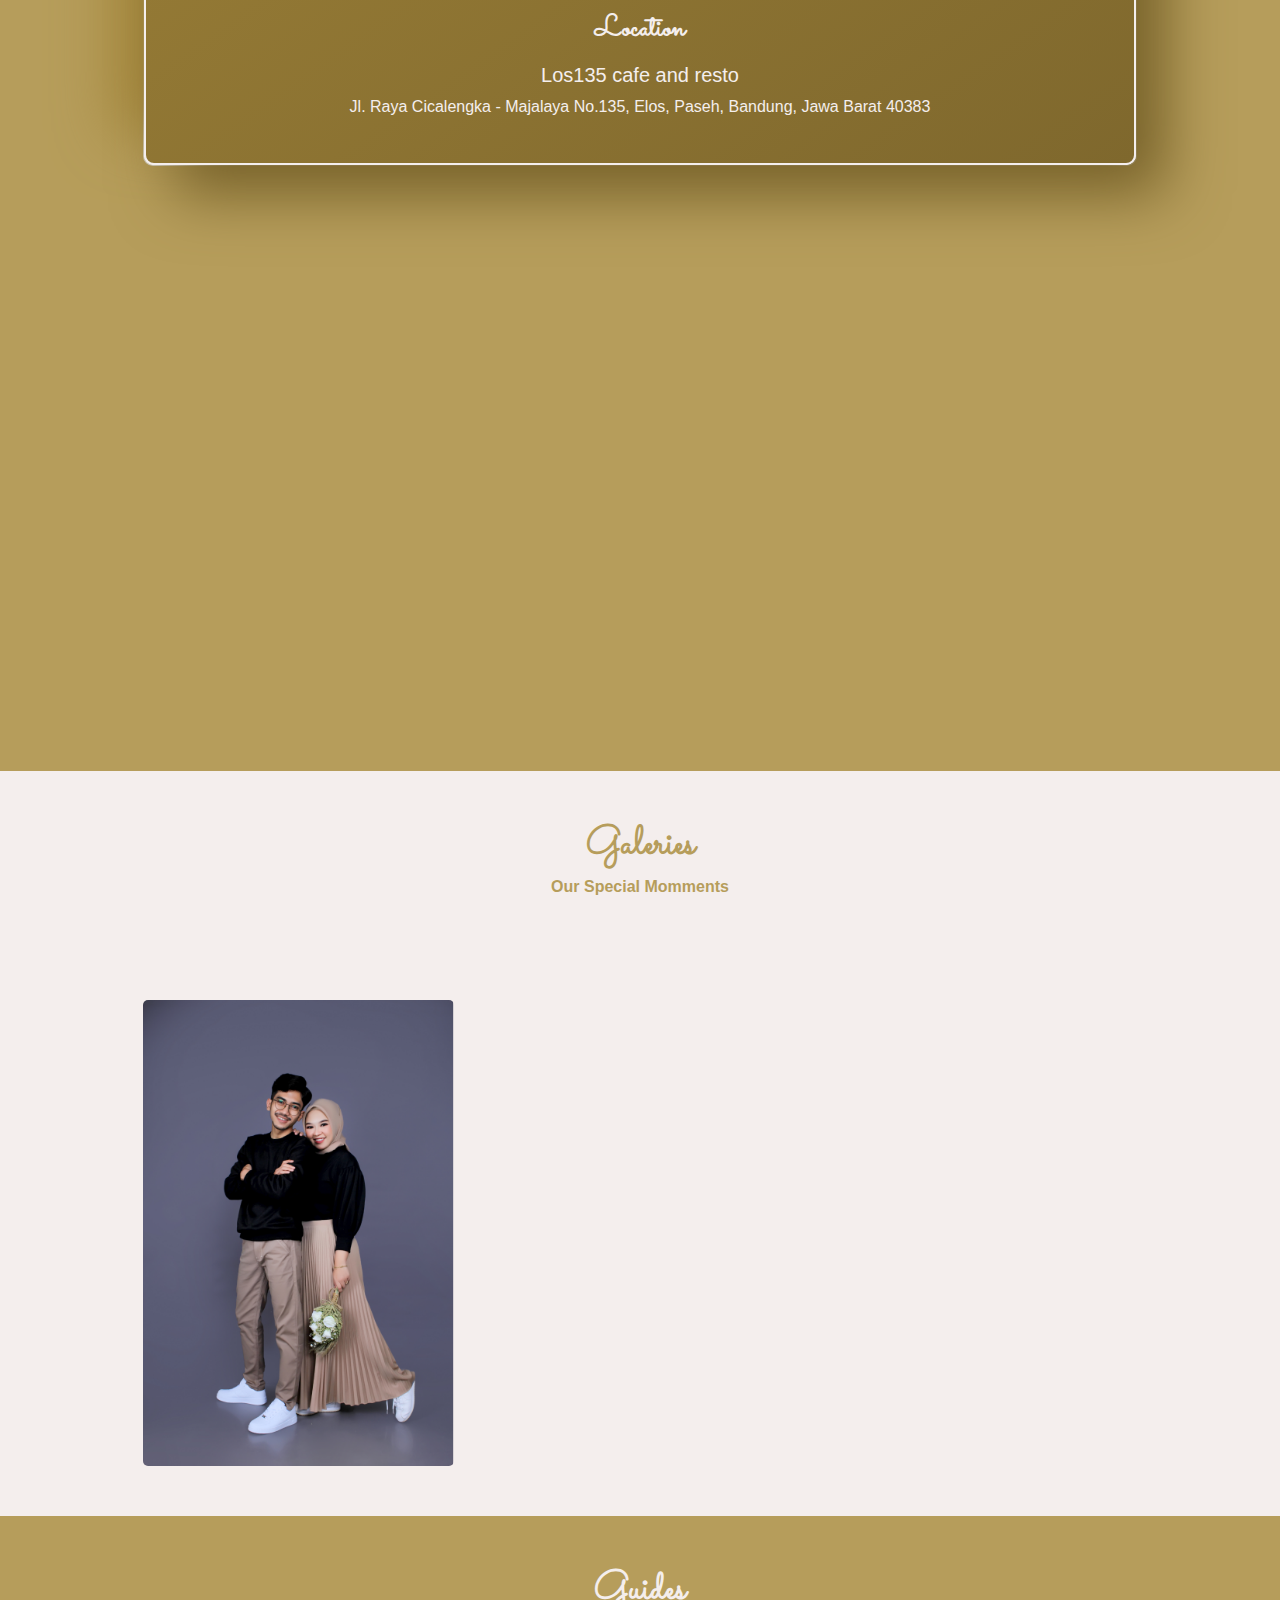
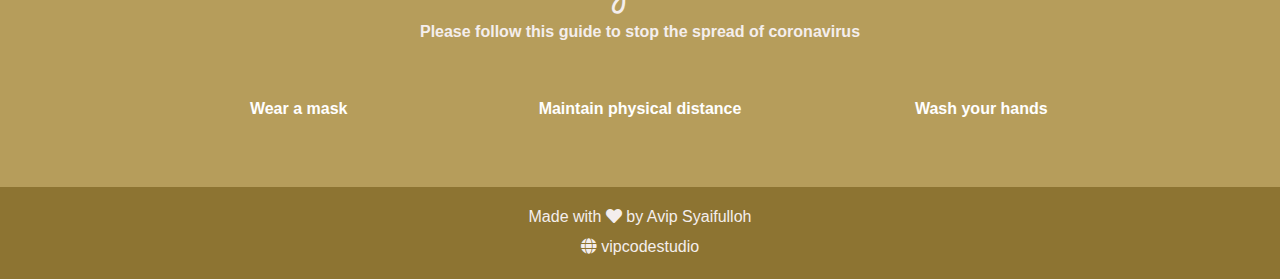
==== commit 71e7d569: "Finalization v2" ====
--- a/index.html
+++ b/index.html
@@ -62,8 +62,10 @@
         class="container justify-content-center text-center align-content-center align-items-center align-self-center center"
       >
         <div class="punch-text">
-          <h1 class="display-4 font1 text-white font-weight-bold">Wedding</h1>
-          <h1 class="display-4 font1 text-white font-weight-bold">Novia & Rama</h1>
+          <h1 class="display-4 font1 text-white font-weight-bold desktop-text">Wedding</h1>
+          <h1 class="display-4 font1 text-white font-weight-bold desktop-text">Novia & Rama</h1>
+          <h1 class="display-4 font1 text-white font-weight-bold mobile-text">Wedding</h1>
+          <h1 class="display-4 font1 text-white font-weight-bold mobile-text">Novia <br>&<br> Rama</h1>
         </div>
         <div class="row desktop counter">
           <div class="col-3"></div>
@@ -147,12 +149,17 @@
           <div class="row">
             <div class="col-0 col-md-2 col-lg-2"></div>
             <div class="col-12 col-md-8 col-lg-8" data-aos="fade-down" data-aos-duration="2000">
-              <h1 class="font1 font-weight-bold color1">Assalamualaikum</h1>
+              <h1 class="font1 font-weight-bold color1 text-salam">Assalamualaikum</h1>
               <p class="color1">
                 And one of His signs is that He created mates for you from yourselves that you may find rest in them, and He put between you love and compassion, most surely there are signs in this for a people who reflect
               </p>
             </div>
             <div class="col-0 col-md-2 col-lg-2"></div>
+          </div>
+          <div class="row">
+            <div class="col">
+              <img src="assets/img/flower.png" alt="" class="flower" data-aos="zoom-out" data-aos-duration="2000">
+            </div>
           </div>
         </div>
         <div
@@ -231,7 +238,7 @@
       <div class="container" id="event">
         <div class="hello-title text-center" data-aos="fade-down" data-aos-duration="2000">
           <h1 class="font1 font-weight-bold color3">Events</h1>
-          <h6 class="color3 subtitle">Our Wedding Events And Location</h6>
+          <h6 class="color3 subtitle mt-2">Our Wedding Events And Location</h6>
         </div>
         <div class="row">
           <div class="col-sm-12 col-lg-12 col-md-12 text-center mt-5">
@@ -259,7 +266,7 @@
                       <div class="col-2"></div>
                       <div class="col-4 iconsetcol">
                         <i class="far fa-clock iconset"></i>
-                        <p>10:00 - 14.00</p>
+                        <p>12:00 - 14.00</p>
                       </div>
                       <div class="col-4">
                         <i class="far fa-calendar iconset"></i>
@@ -288,7 +295,7 @@
                     <div class="row">
                       <div class="col iconsetcol">
                         <i class="far fa-clock iconset"></i>
-                        <p>10:00 - 14.00</p>
+                        <p>12:00 - 14.00</p>
                       </div>
                       <div class="col">
                         <i class="far fa-calendar iconset"></i>
@@ -317,15 +324,19 @@
               aria-hidden="false"
               tabindex="0"
             ></iframe>
-          </div>
-        </div>
-      </div>
+            <!-- <a href="https://www.google.com/maps/place/Los135+cafe+and+resto/@-7.032938,107.781978,16z/data=!4m5!3m4!1s0x0:0x6f601465668c6c4a!8m2!3d-7.0329383!4d107.7819778?hl=id" target="_blank" type="button" class="btn mt-3 btn-gmaps">
+              Open with Google Maps
+            </a> -->
+          </div>
+        </div>
+      </div>
+      
     </section>
     <section class="galery">
       <div class="container" id="event">
         <div class="hello-title text-center" data-aos="fade-up" data-aos-duration="2000">
           <h1 class="font1 font-weight-bold color1">Galeries</h1>
-          <h6 class="color1 subtitle">Our Special Momments</h6>
+          <h6 class="color1 subtitle mt-2">Our Special Momments</h6>
         </div>
         <div class="row">
           <div class="col-sm-12 col-lg-4 col-md-4 text-center mt-5">
@@ -400,62 +411,21 @@
     <section class="wishes bg1">
       <div class="container" id="event">
         <div class="hello-title text-center" data-aos="fade-up" data-aos-duration="2000">
-          <h1 class="font1 font-weight-bold color3">Wishes</h1>
-          <h6 class="color3 subtitle">Our Friends Wishes</h6>
-        </div>
-        <div class="row">
-          <div class="col-12 text-center" >
-            <div
-              id="carouselExampleControls"
-              class="carousel slide"
-              data-ride="carousel"
-              data-aos="zoom-in" data-aos-duration="2000"
-              >
-              <div class="carousel-inner">
-                <div class="carousel-item active pt-5">
-                  <h3 class="color3">Avip Syaifulloh</h3>
-                  <p class="color3">
-                    Selamat Menikah, Semoga sakinah mawadah warahmah.
-                  </p>
-                </div>
-                <div class="carousel-item pt-5">
-                  <h3 class="color3">Nurwidyah Azizah</h3>
-                  <p class="color3">
-                    Selamat Menikah, Semoga sakinah mawadah warahmah
-                  </p>
-                </div>
-                <div class="carousel-item pt-5">
-                  <h3 class="color3">Nursafira</h3>
-                  <p class="color3">
-                    Selamat Menikah, Semoga sakinah mawadah warahmah
-                  </p>
-                </div>
-              </div>
-              <a
-                class="carousel-control-prev"
-                href="#carouselExampleControls"
-                role="button"
-                data-slide="prev"
-              >
-                <span
-                  class="carousel-control-prev-icon"
-                  aria-hidden="true"
-                ></span>
-                <span class="sr-only">Previous</span>
-              </a>
-              <a
-                class="carousel-control-next"
-                href="#carouselExampleControls"
-                role="button"
-                data-slide="next"
-              >
-                <span
-                  class="carousel-control-next-icon"
-                  aria-hidden="true"
-                ></span>
-                <span class="sr-only">Next</span>
-              </a>
-            </div>
+          <h1 class="font1 font-weight-bold color3">Guides</h1>
+          <h6 class="color3 subtitle mt-2">Please follow this guide to stop the spread of coronavirus</h6>
+        </div>
+        <div class="row mt-3">
+          <div class="col-lg-4 col-sm-12 col-md-12 text-center mt-3" data-aos="zoom-in" data-aos-duration="2000">
+            <img src="assets/img/g1.png" alt="" style="width: 30%;">
+            <p class="text-white font-weight-bold">Wear a mask</p>
+          </div>
+          <div class="col-lg-4 col-sm-12 col-md-12 text-center mt-3" data-aos="zoom-in" data-aos-duration="2000">
+            <img src="assets/img/g2.png" alt="" style="width: 30%;">
+            <p class="text-white font-weight-bold">Maintain physical distance</p>
+          </div>
+          <div class="col-lg-4 col-sm-12 col-md-12 text-center mt-3" data-aos="zoom-in" data-aos-duration="2000">
+            <img src="assets/img/g3.png" alt="" style="width: 30%;">
+            <p class="text-white font-weight-bold">Wash your hands</p>
           </div>
         </div>
       </div>
@@ -466,7 +436,7 @@
           <h6 class="color3 ft font-weight-light">
             Made with <i class="fas fa-heart"></i> by Avip Syaifulloh
           </h6>
-          <a href="https://linktr.ee/vipcodestudio">
+          <a href="https://linktr.ee/vipcodestudio" target="_blank">
             <span class="color3">
               <i class="fas fa-globe"></i> vipcodestudio
             </span>
--- a/css/styles.css
+++ b/css/styles.css
@@ -2,7 +2,24 @@
   font-family: "SweetHipster";
   src: url("../assets/font/SweetHipster-PzlE.ttf");
 }
-
+body::-webkit-scrollbar {
+  width: 12px; /* width of the entire scrollbar */
+}
+
+body::-webkit-scrollbar-track {
+  border-radius: 12px;
+  box-shadow: 0px 0px 10px rgba(0, 0, 0, 0.25); /* color of the tracking area */
+}
+
+body::-webkit-scrollbar-thumb {
+  background-color: #b69d5b; /* color of the scroll thumb */
+  border-radius: 20px; /* roundness of the scroll thumb */
+  border: 3px solid white; /* creates padding around scroll thumb */
+}
+
+body::-webkit-scrollbar-thumb:hover {
+  background-color: #7f682d; /* color of the scroll thumb */
+}
 .body {
   font-family: "Work Sans", sans-serif;
 }
@@ -248,6 +265,18 @@
   font-weight: bold;
 }
 
+.btn-gmaps {
+  border-radius: 100px;
+  border: 2px solid #f4eeed;
+  color: #f4eeed;
+}
+
+.btn-gmaps:hover {
+  background-color: #f4eeed;
+  color: #8d7432;
+  border: 2px solid transparent;
+}
+
 @media (min-width: 992px) {
   .parallax {
     /* The image used */
@@ -291,6 +320,14 @@
     display: flex;
   }
 
+  .mobile-text {
+    display: none;
+  }
+
+  .desktop-text {
+    display: block;
+  }
+
   .carousel-control-next-icon:after {
     content: ">";
     font-size: 55px;
@@ -326,9 +363,15 @@
   .iconset {
     font-size: xx-large;
   }
+  .flower {
+    width: 35%;
+  }
 }
 
 @media (max-width: 992px) {
+  .flower {
+    width: 60%;
+  }
   .iconset {
     font-size: x-large;
   }
@@ -340,6 +383,13 @@
     display: flex;
   }
   .desktop {
+    display: none;
+  }
+  .mobile-text {
+    display: block;
+    font-size: 50px;
+  }
+  .desktop-text {
     display: none;
   }
   .hello-body {
@@ -362,13 +412,15 @@
   }
 
   .punch-text {
-    margin-top: 100px;
+    margin-top: 80px;
     text-shadow: 2px 2px 20px rgba(10, 11, 36);
   }
   .counter {
-    margin-top: 150px;
-  }
-
+    margin-top: 60px;
+  }
+  .text-salam {
+    margin-top: -80px;
+  }
   .navbar .navbar-brand {
     padding-top: 100px;
   }
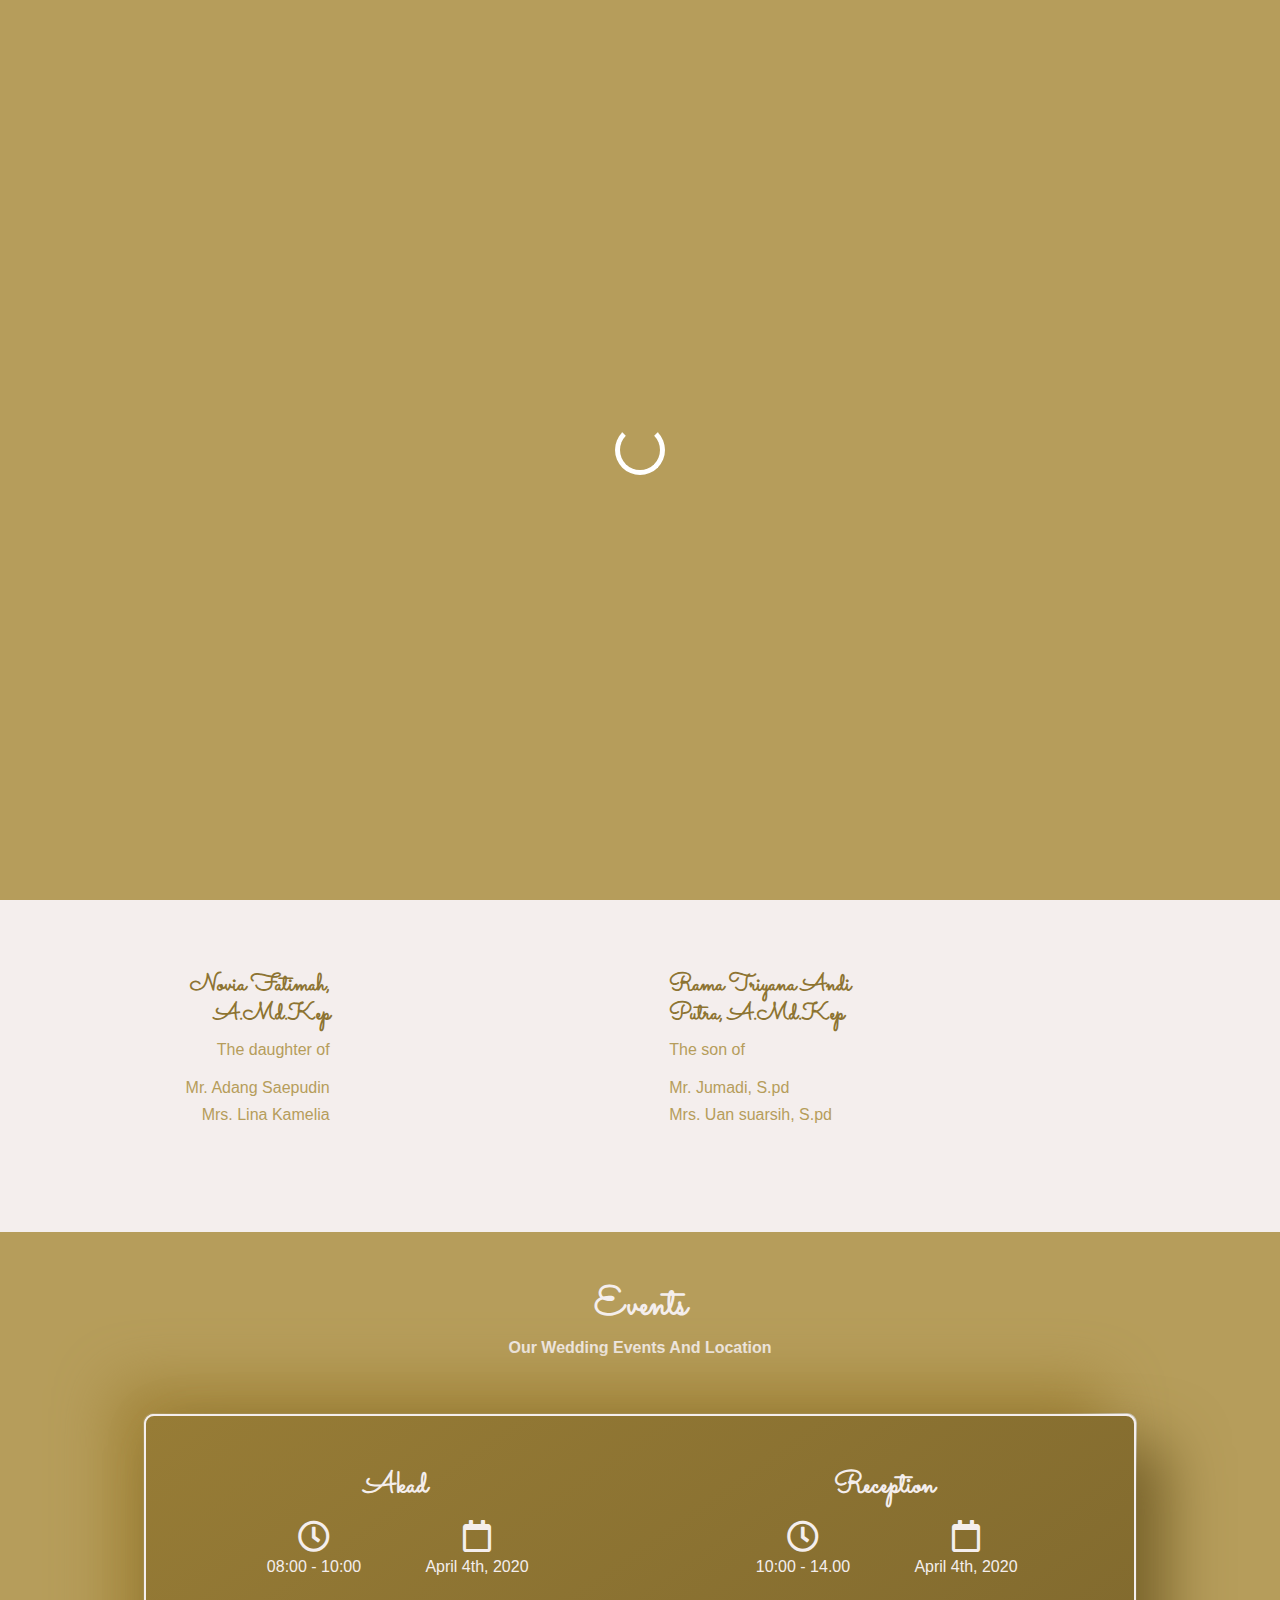
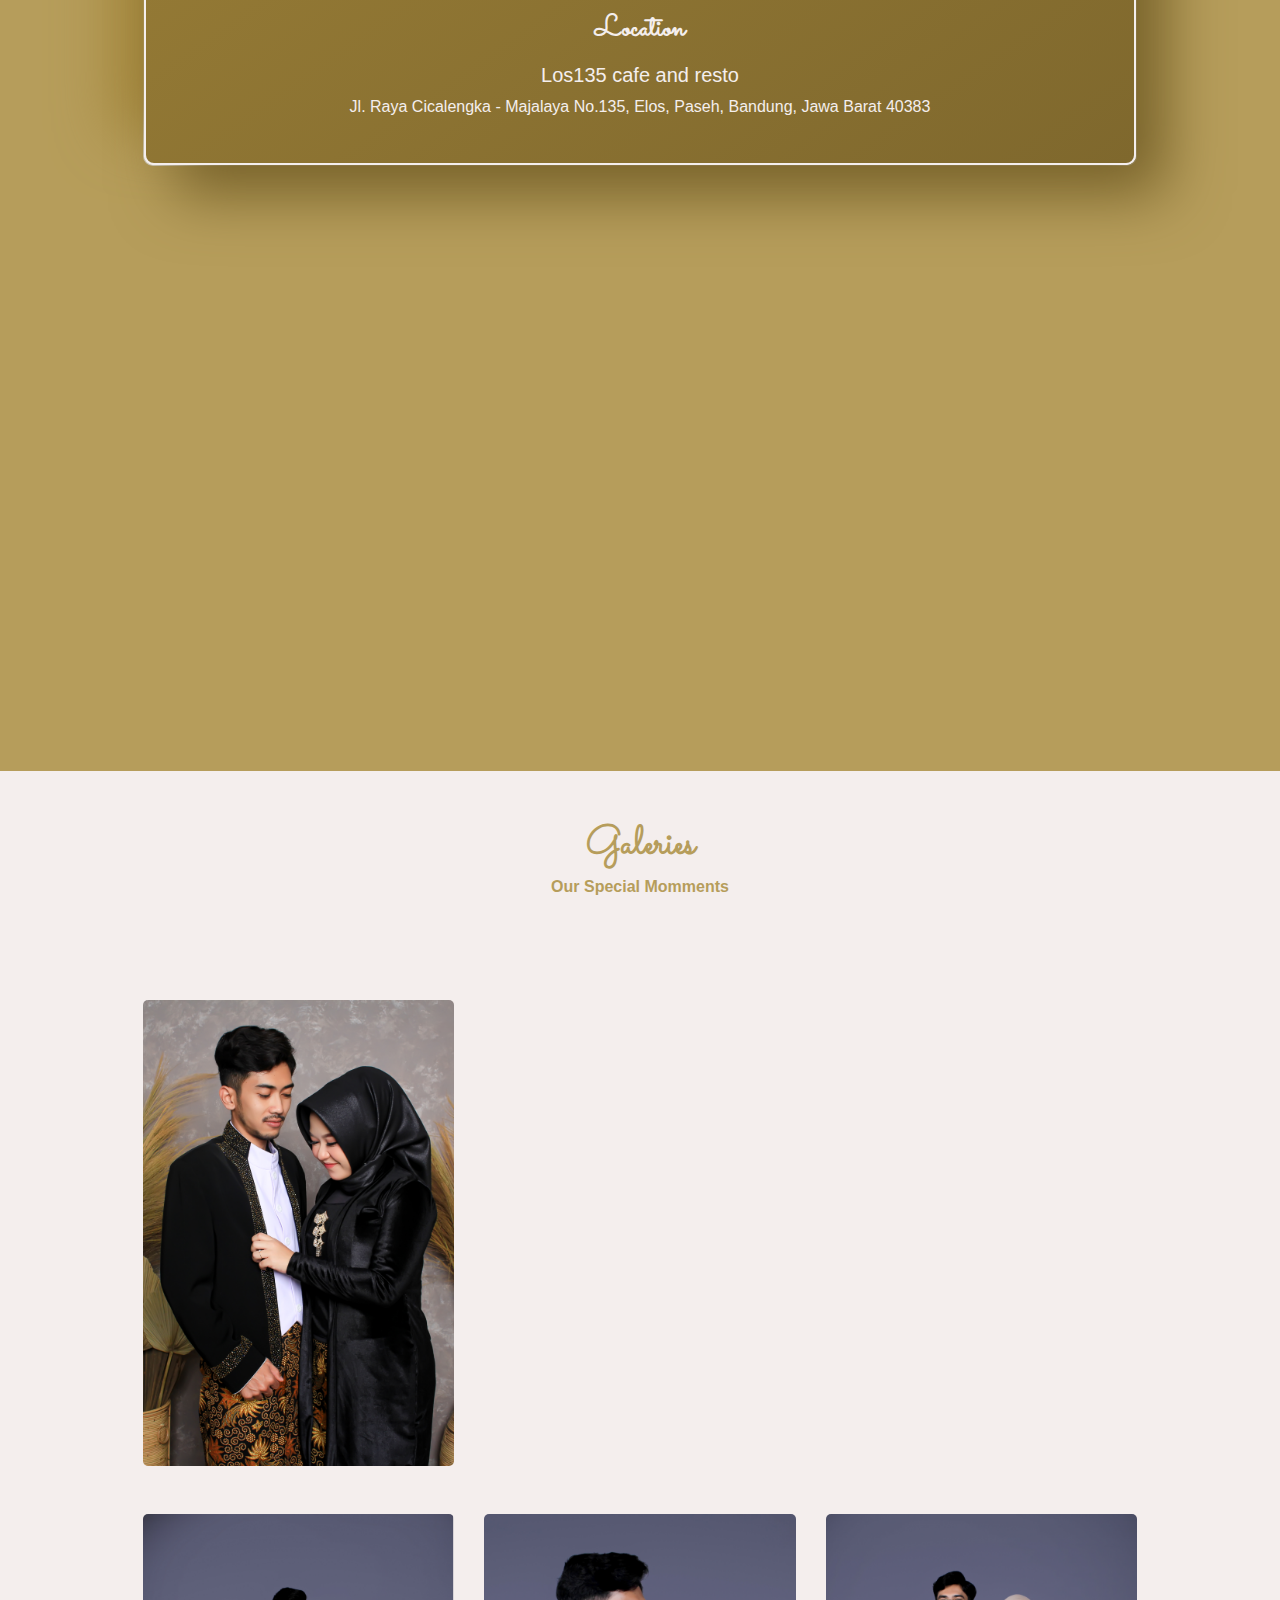
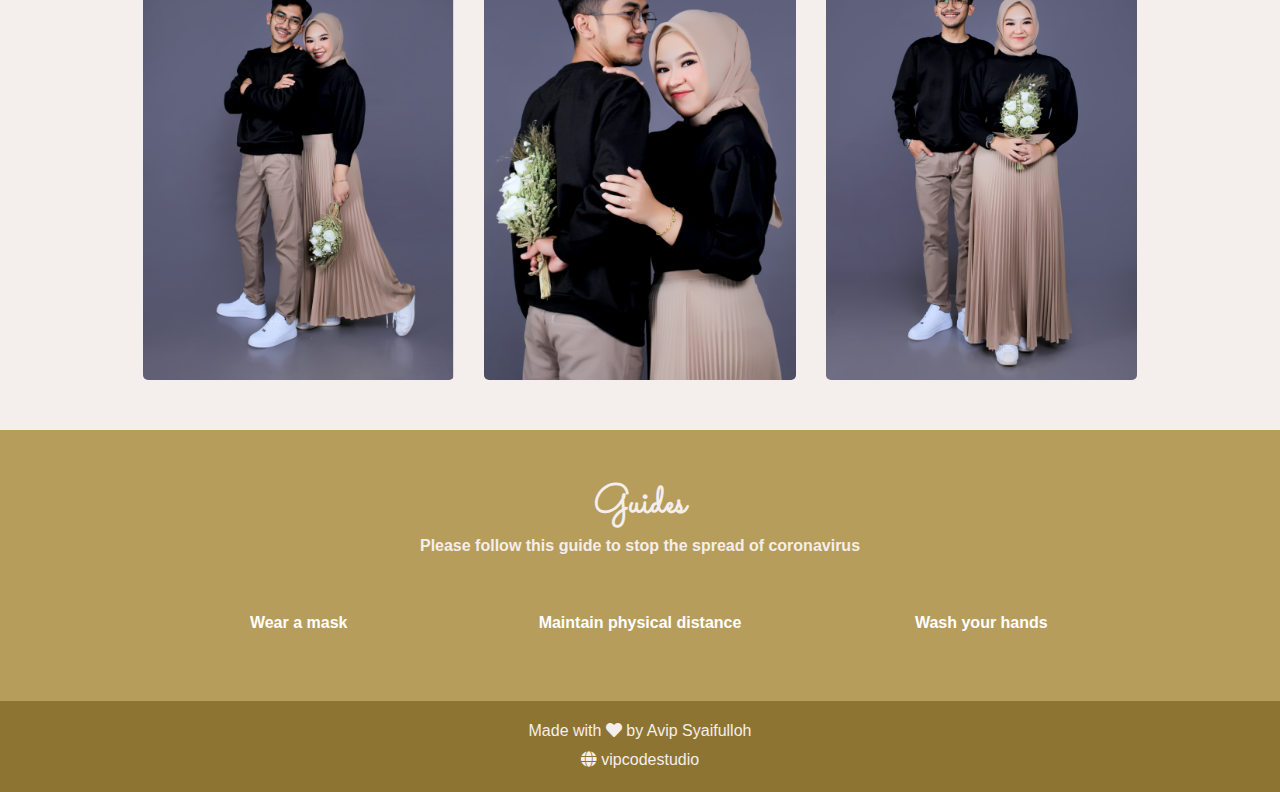
==== commit c72025f3: "Revision 1" ====
--- a/index.html
+++ b/index.html
@@ -266,7 +266,7 @@
                       <div class="col-2"></div>
                       <div class="col-4 iconsetcol">
                         <i class="far fa-clock iconset"></i>
-                        <p>12:00 - 14.00</p>
+                        <p>10:00 - 14.00</p>
                       </div>
                       <div class="col-4">
                         <i class="far fa-calendar iconset"></i>
@@ -295,7 +295,7 @@
                     <div class="row">
                       <div class="col iconsetcol">
                         <i class="far fa-clock iconset"></i>
-                        <p>12:00 - 14.00</p>
+                        <p>10:00 - 14.00</p>
                       </div>
                       <div class="col">
                         <i class="far fa-calendar iconset"></i>
@@ -398,6 +398,39 @@
               <img
               class="border-0"
                 src="assets/img/6.png"
+                alt=""
+                class="border-card"
+                style="width: 100%"
+              />
+            </div>
+          </div>
+          <div class="col-sm-12 col-lg-4 col-md-4 text-center mt-5">
+            <div class="card bg3 border-0" data-aos="zoom-in" data-aos-duration="2000">
+              <img
+              class="border-0"
+                src="assets/img/7.png"
+                alt=""
+                class="border-card"
+                style="width: 100%"
+              />
+            </div>
+          </div>
+          <div class="col-sm-12 col-lg-4 col-md-4 text-center mt-5">
+            <div class="card bg3 border-0" data-aos="zoom-in" data-aos-duration="2000">
+              <img
+              class="border-0"
+                src="assets/img/8.png"
+                alt=""
+                class="border-card"
+                style="width: 100%"
+              />
+            </div>
+          </div>
+          <div class="col-sm-12 col-lg-4 col-md-4 text-center mt-5">
+            <div class="card bg3 border-0" data-aos="zoom-in" data-aos-duration="2000">
+              <img
+              class="border-0"
+                src="assets/img/9.png"
                 alt=""
                 class="border-card"
                 style="width: 100%"
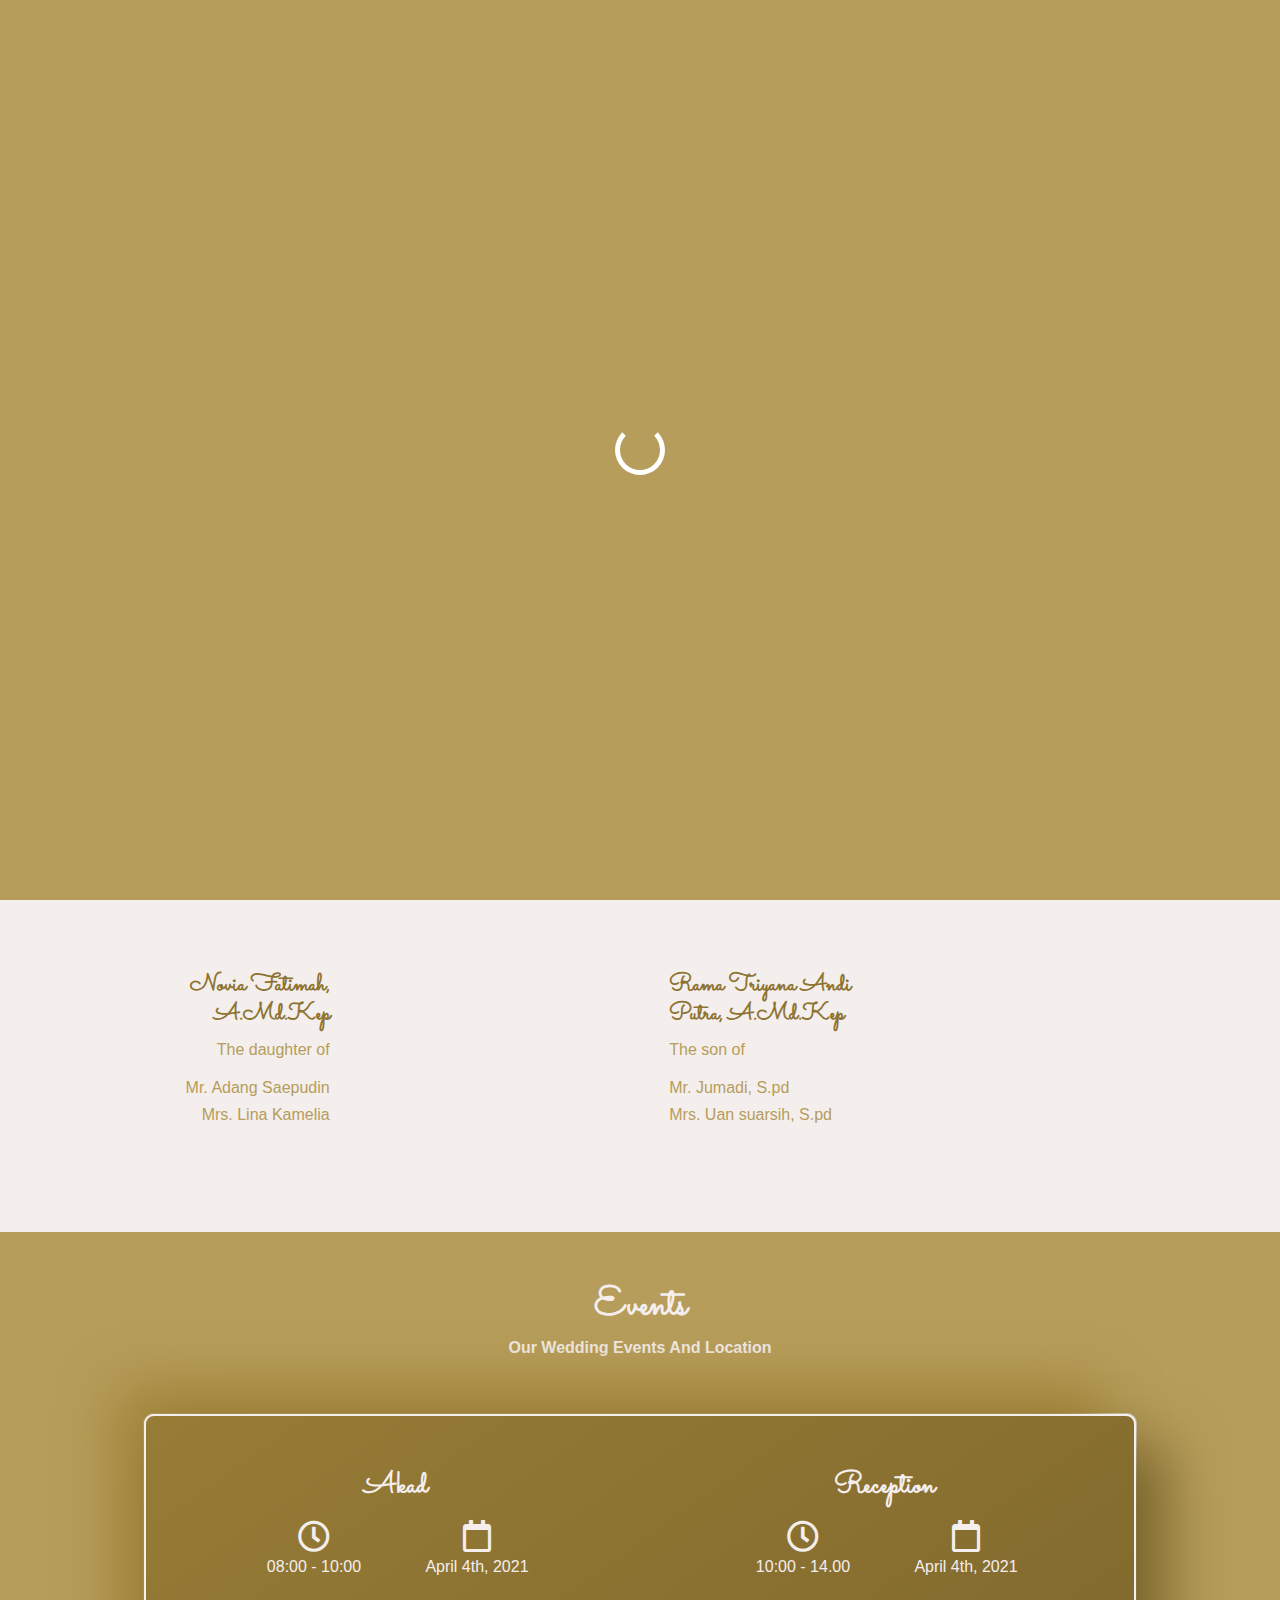
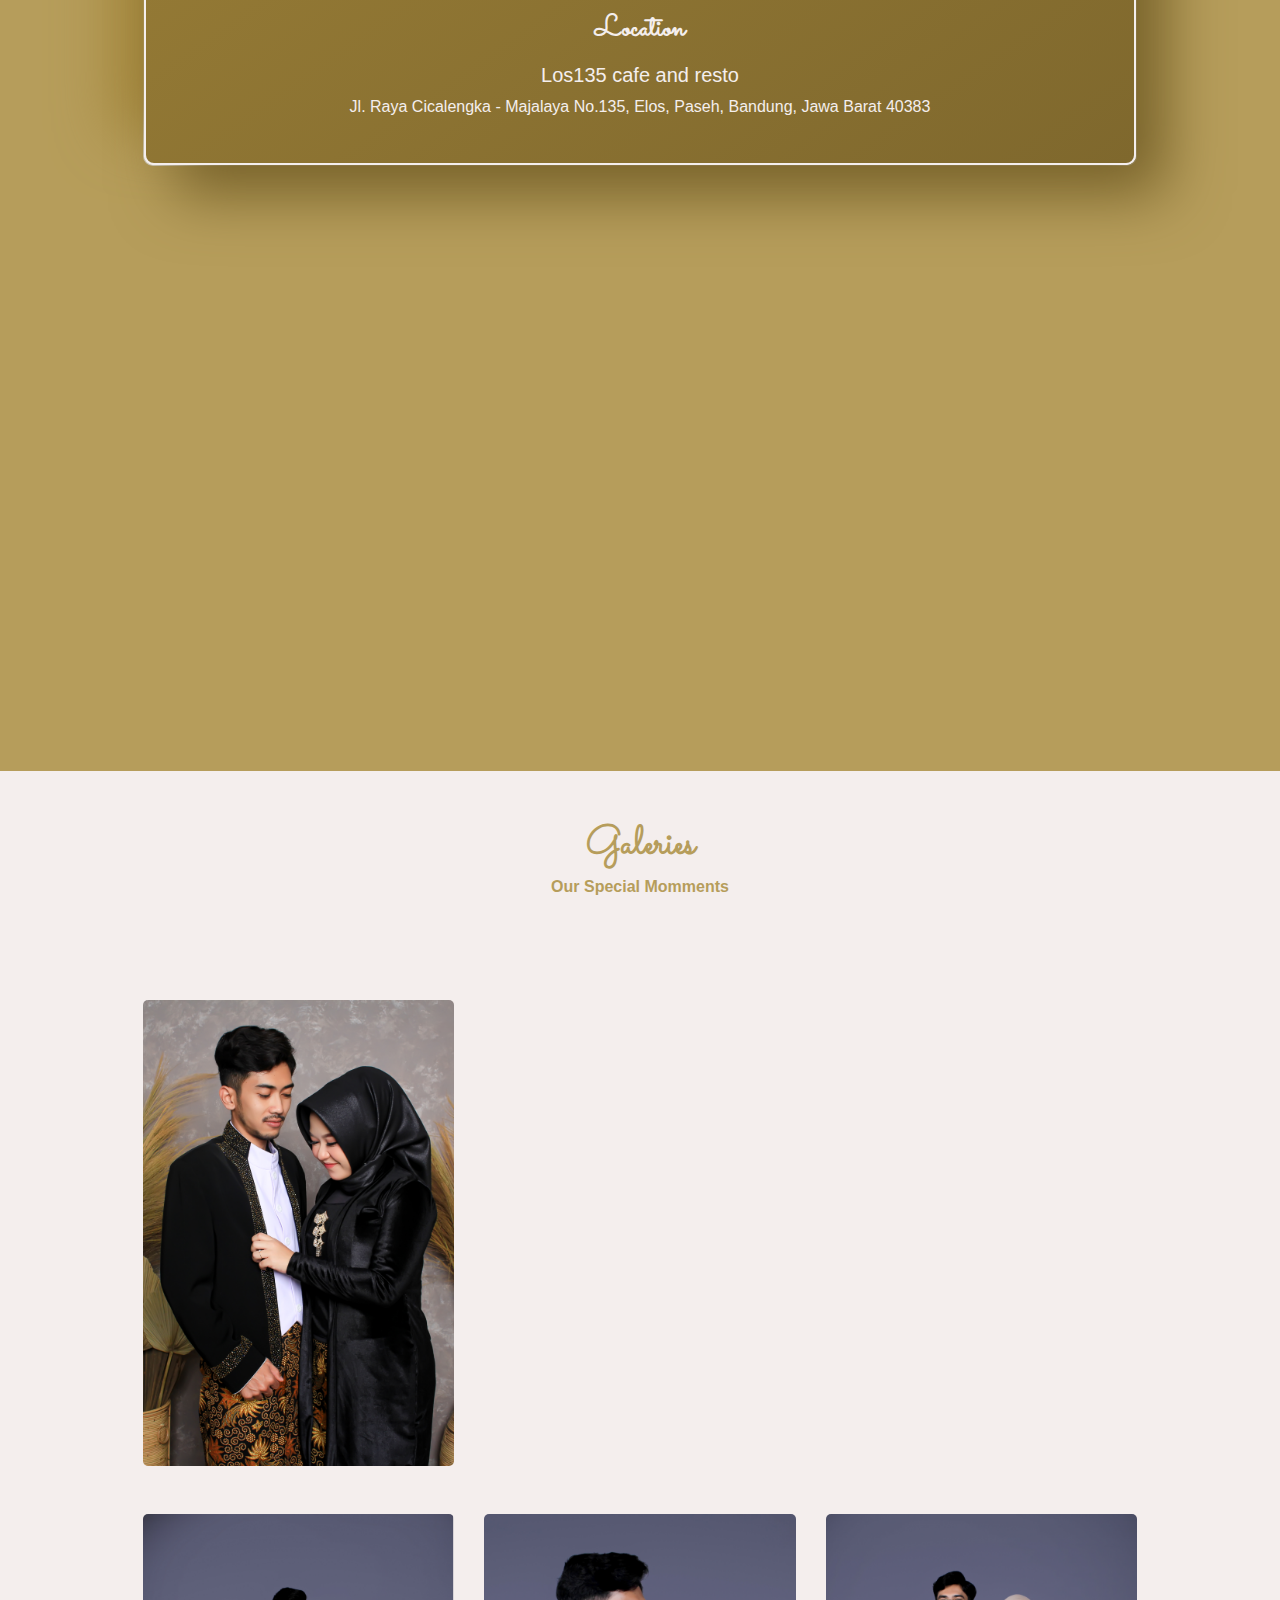
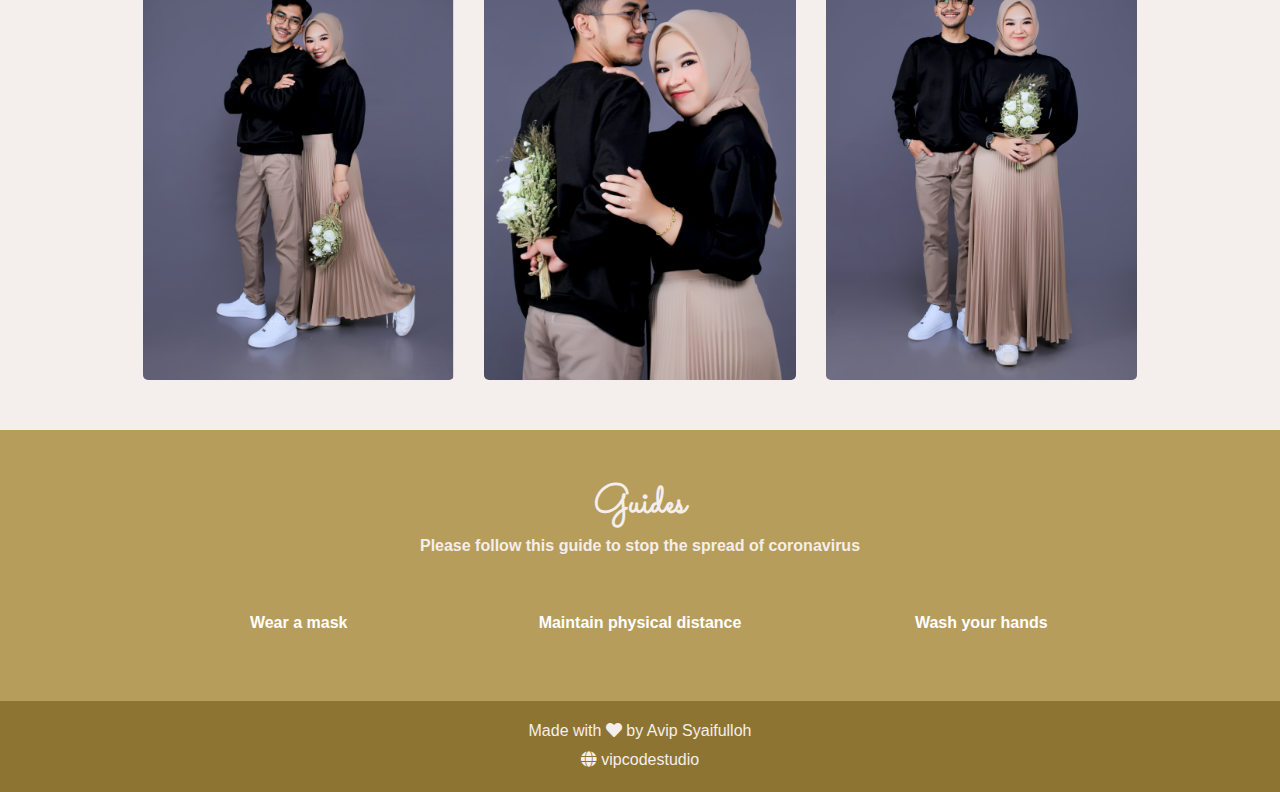
==== commit de252f0d: "Revision 2" ====
--- a/index.html
+++ b/index.html
@@ -255,7 +255,7 @@
                       </div>
                       <div class="col-4">
                         <i class="far fa-calendar iconset"></i>
-                        <p>April 4th, 2020</p>
+                        <p>April 4th, 2021</p>
                       </div>
                       <div class="col-2"></div>
                     </div>
@@ -270,7 +270,7 @@
                       </div>
                       <div class="col-4">
                         <i class="far fa-calendar iconset"></i>
-                        <p>April 4th, 2020</p>
+                        <p>April 4th, 2021</p>
                       </div>
                     </div>
                     <div class="col-2"></div>
@@ -286,7 +286,7 @@
                       </div>
                       <div class="col">
                         <i class="far fa-calendar iconset"></i>
-                        <p>April 4th, 2020</p>
+                        <p>April 4th, 2021</p>
                       </div>
                     </div>
                   </div>
@@ -299,7 +299,7 @@
                       </div>
                       <div class="col">
                         <i class="far fa-calendar iconset"></i>
-                        <p>April 4th, 2020</p>
+                        <p>April 4th, 2021</p>
                       </div>
                     </div>
                   </div>
